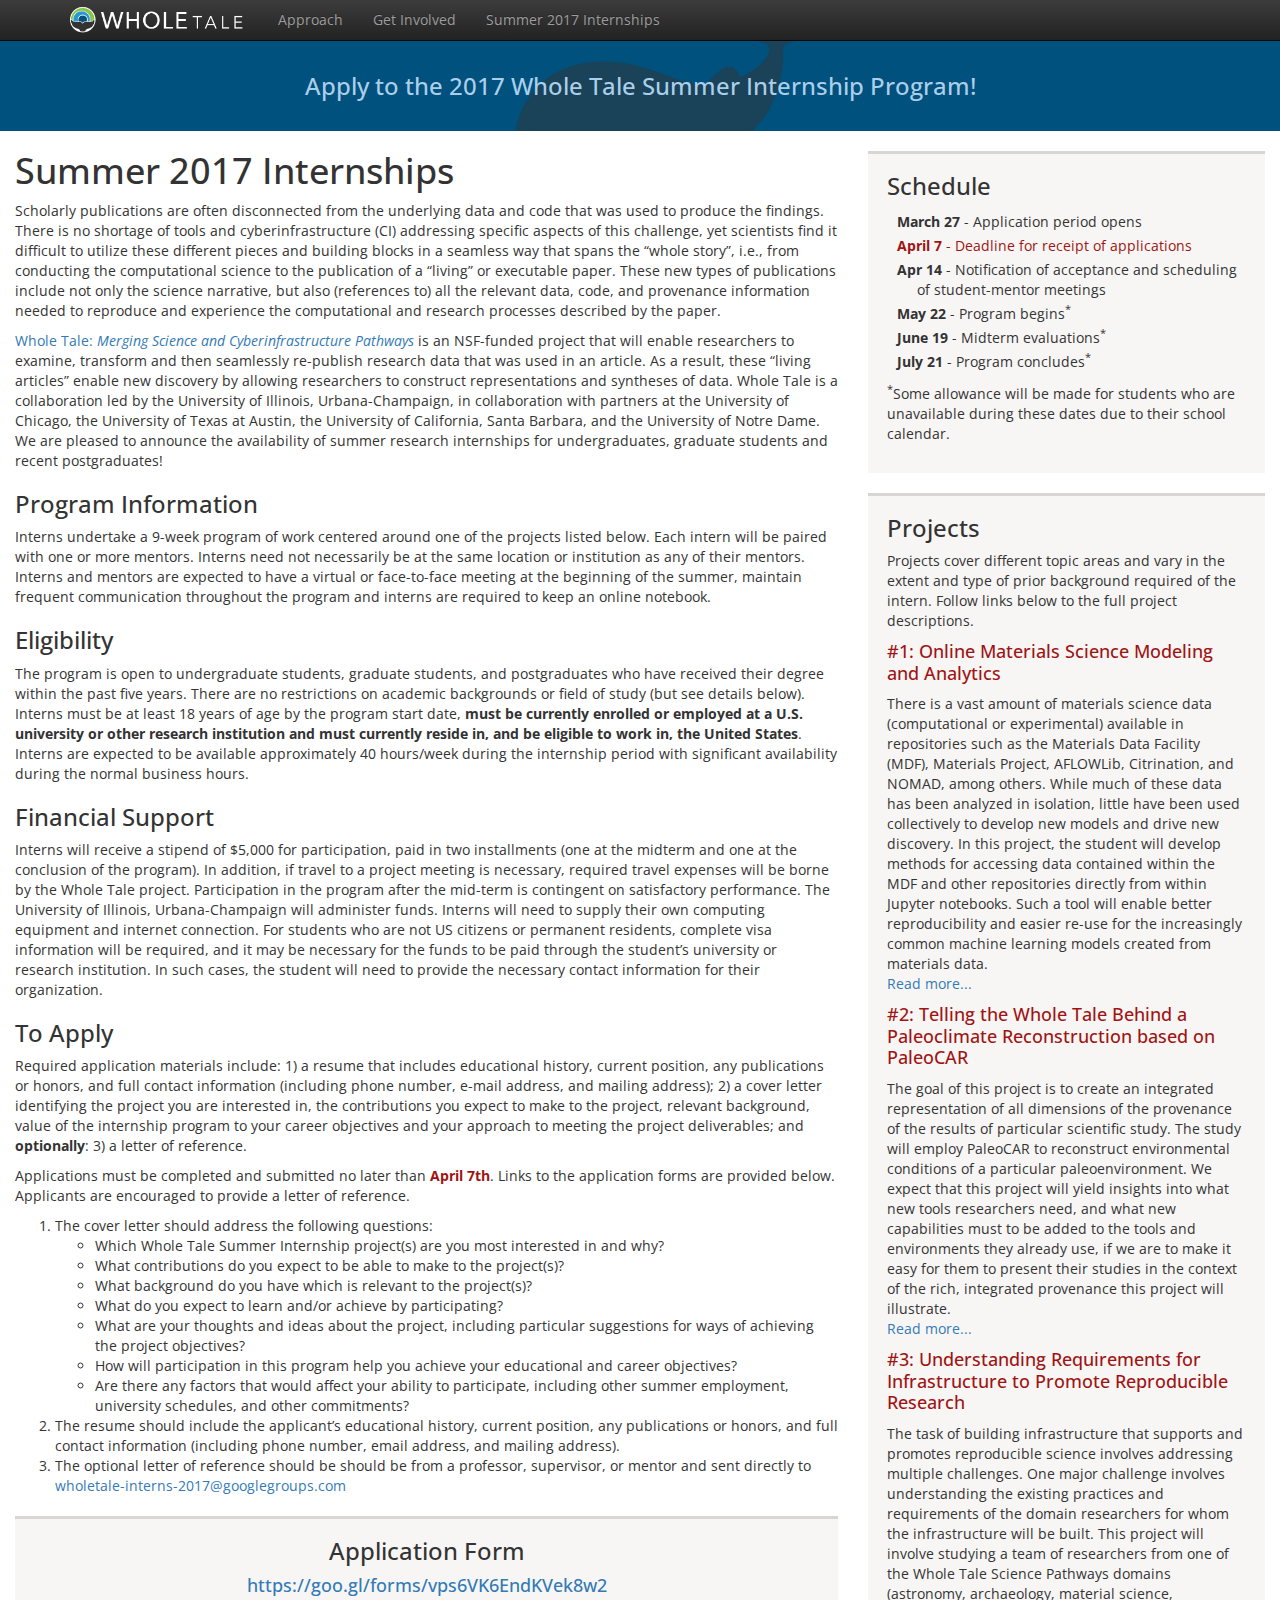
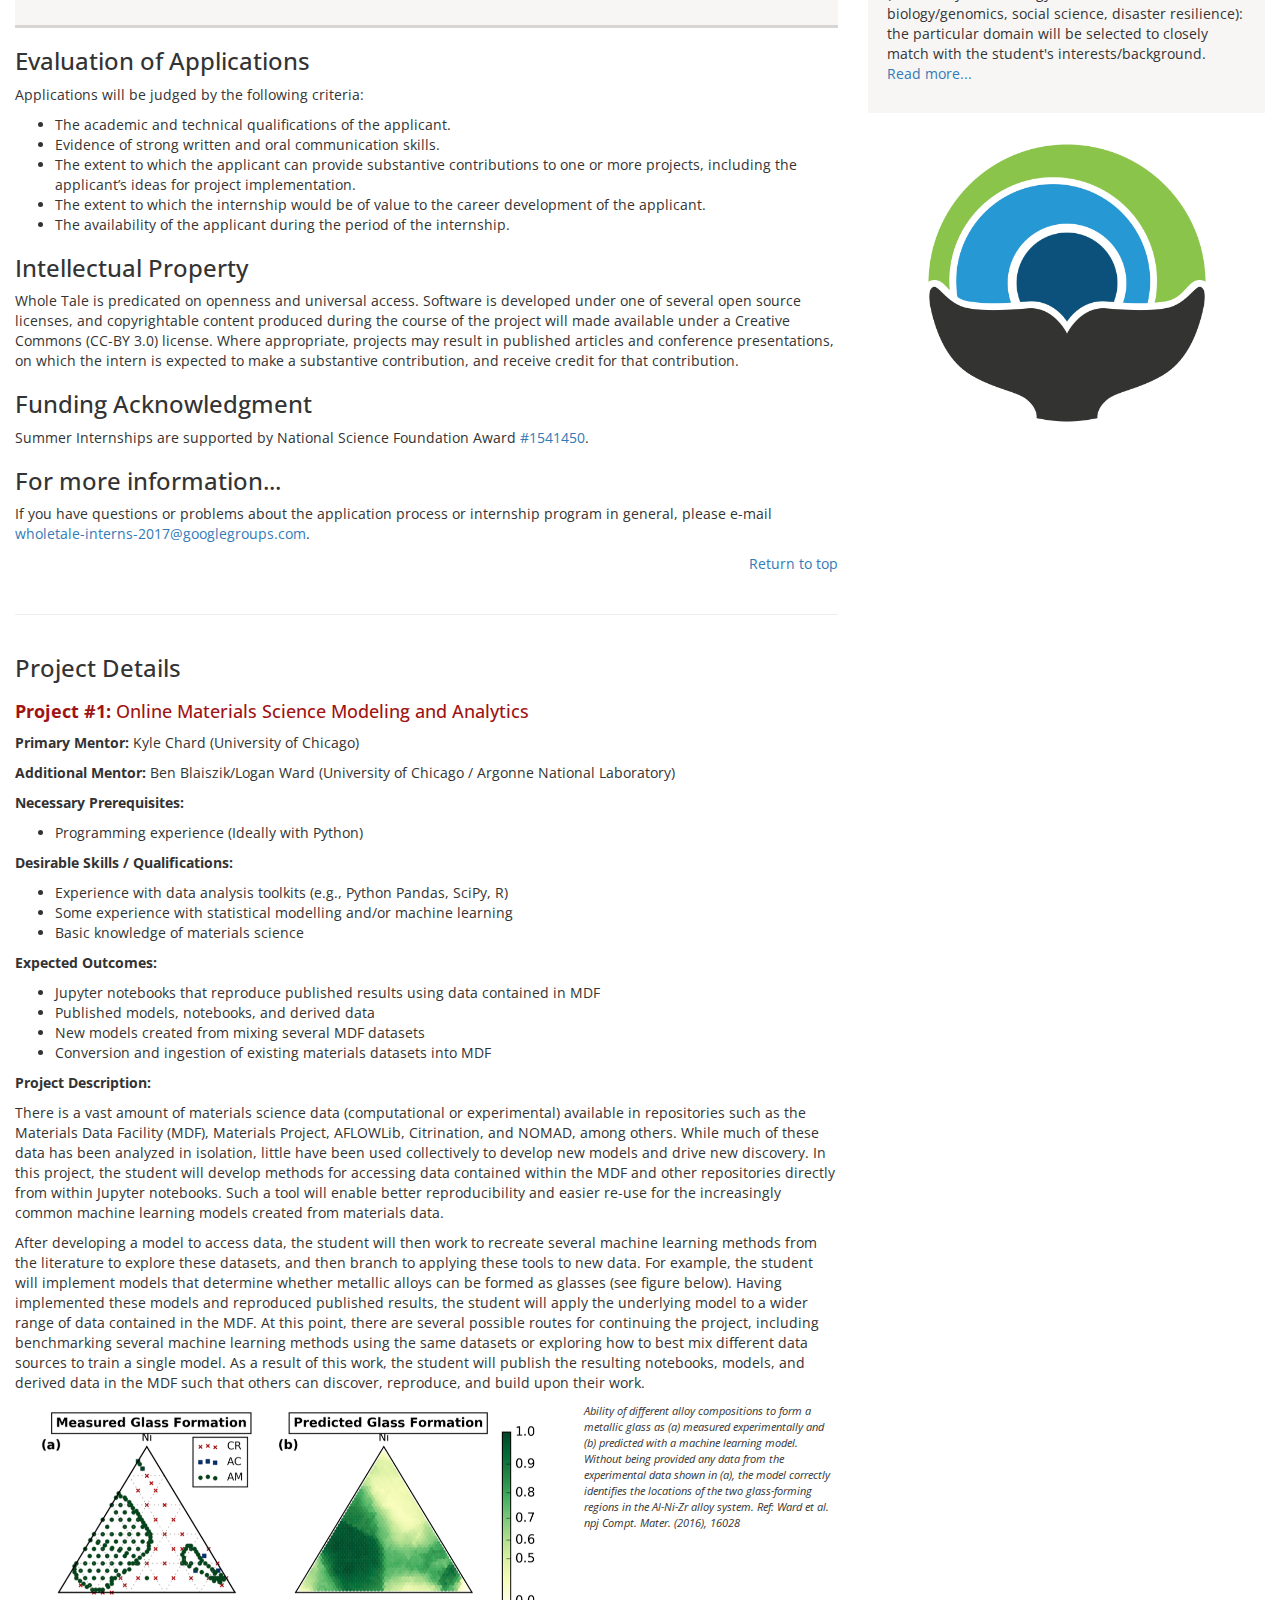
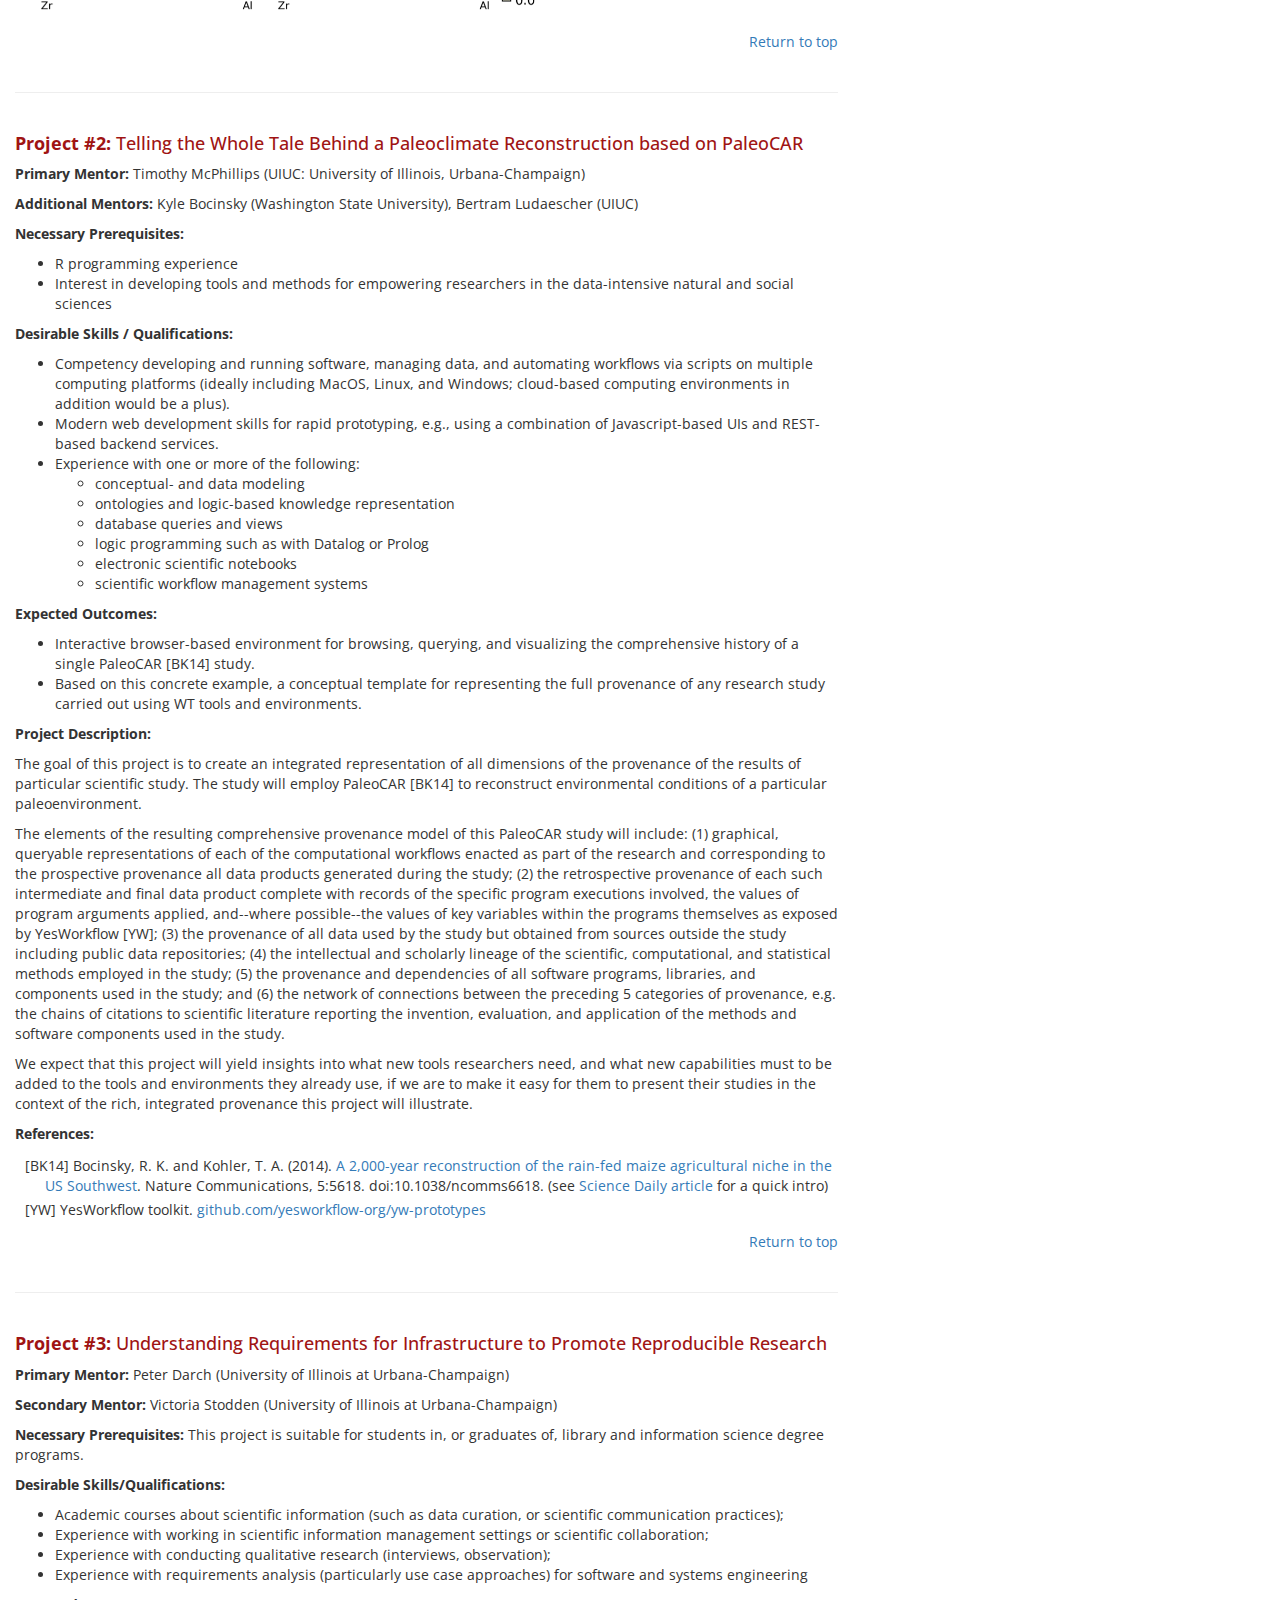
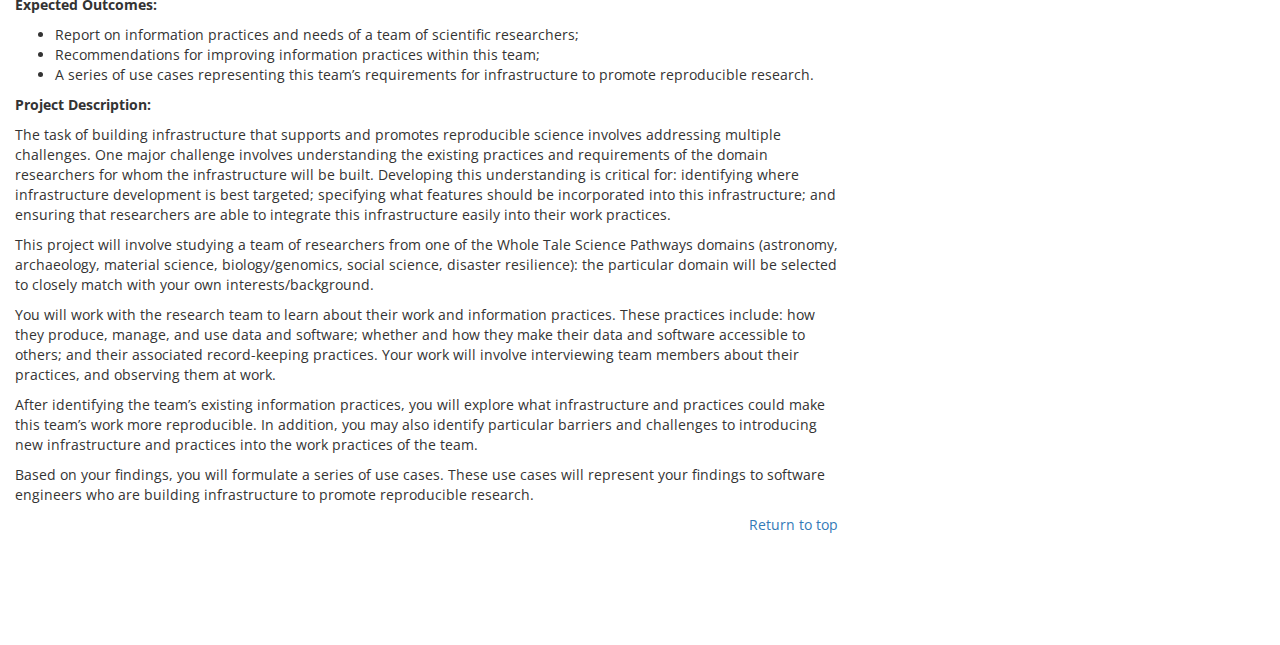
==== interns2017.html @ 0ee4b1d1 "Added intern-content class; deleted unused code" ====
<!DOCTYPE html>
<html lang="en">
  <head>
    <meta charset="utf-8">
    <meta http-equiv="X-UA-Compatible" content="IE=edge">
    <meta name="viewport" content="width=device-width, initial-scale=1">
    <!-- The above 3 meta tags *must* come first in the head; any other head content must come *after* these tags -->
    <meta name="description" content="">
    <meta name="author" content="">
    <link rel="icon" href="../../favicon.ico">

    <title>Whole Tale Summer 2017 Internship</title>

    <!-- Bootstrap core CSS -->
    <link href="css/bootstrap.min.css" rel="stylesheet">
    <!-- Bootstrap theme -->
    <link href="css/bootstrap-theme.min.css" rel="stylesheet">
    <!-- IE10 viewport hack for Surface/desktop Windows 8 bug -->
    <link href="css/ie10-viewport-bug-workaround.css" rel="stylesheet">

    <!-- Font Awesome -->
      <link rel="stylesheet" href="https://maxcdn.bootstrapcdn.com/font-awesome/4.4.0/css/font-awesome.min.css">

    <!-- Google font -->
      <link href='https://fonts.googleapis.com/css?family=Open+Sans:400,300,600,400italic' rel='stylesheet' type='text/css'>
    
    <!-- Custom styles for this template -->
      <link href="theme.css" rel="stylesheet">

    <!-- Just for debugging purposes. Don't actually copy these 2 lines! -->
    <!--[if lt IE 9]><script src="js/ie8-responsive-file-warning.js"></script><![endif]-->
    <script src="js/ie-emulation-modes-warning.js"></script>

    <!-- HTML5 shim and Respond.js for IE8 support of HTML5 elements and media queries -->
    <!--[if lt IE 9]>
      <script src="https://oss.maxcdn.com/html5shiv/3.7.2/html5shiv.min.js"></script>
      <script src="https://oss.maxcdn.com/respond/1.4.2/respond.min.js"></script>
    <![endif]-->
  </head>

  <body role="document">
	<a name="internship-program"></a> 
    <!-- Fixed navbar -->
    <nav class="navbar navbar-inverse navbar-fixed-top">
      <div class="container">
        <div class="navbar-header">
          <button type="button" class="navbar-toggle collapsed" data-toggle="collapse" data-target="#navbar" aria-expanded="false" aria-controls="navbar">
            <span class="sr-only">Toggle navigation</span>
            <span class="icon-bar"></span>
            <span class="icon-bar"></span>
            <span class="icon-bar"></span>
          </button>
          <a class="navbar-brand" href="index.html#wholetale"><img class='logo' src='images/whole_tale_logo_text_long_light.png'></a>
        </div>
        <div id="navbar" class="navbar-collapse collapse">
          <ul class="nav navbar-nav">
            <li><a href="#approach">Approach</a></li>
            <li><a href="#getinvolved">Get Involved</a></li>
            <li><a href="interns2017.html">Summer 2017 Internships</a></li>
          </ul>
        </div><!--/.nav-collapse -->
      </div>
    </nav>

    <div class="container-fluid" role="main">
      <div class="row title-page-sm">
	<div class="container text-center">
	  <h2>Apply to the 2017 Whole Tale Summer Internship Program!</h2>
	</div>
      </div>

      <div class="row intern-content" style="margin-bottom: 100px">
        <div class="col-sm-8">
        <h1>Summer 2017 Internships</h1>
          <p>Scholarly publications are often disconnected from the underlying data and code that was used to produce the findings. There is no shortage of tools and cyberinfrastructure (CI) addressing specific aspects of this challenge, yet scientists find it difficult to utilize these different pieces and building blocks in a seamless way that spans the “whole story”, i.e., from conducting the computational science to the publication of a “living” or executable  paper. These new types of publications include not only the science narrative, but also (references to) all the relevant data, code, and provenance information needed to reproduce and experience the computational and research processes described by the paper.</p>
          <p><a href="index.html">Whole Tale: <i>Merging Science and Cyberinfrastructure Pathways</i></a> is an NSF-funded project that will enable researchers to examine, transform and then seamlessly re-publish research data that was used in an article. As a result, these “living articles” enable new discovery by allowing researchers to construct representations and syntheses of data. Whole Tale is a collaboration led by the University of Illinois, Urbana-Champaign, in collaboration with partners at the University of Chicago, the University of Texas at Austin, the University of California, Santa Barbara, and the University of Notre Dame. We are pleased to announce the availability of summer research internships for undergraduates, graduate students and recent postgraduates!</p>

        <h3>Program Information</h3>
          <p>Interns undertake a 9-week program of work centered around one of the projects listed below. Each intern will be paired with one or more mentors. Interns need not necessarily be at the same location or institution as any of their mentors. Interns and mentors are expected to have a virtual or face-to-face meeting at the beginning of the summer, maintain frequent communication throughout the program and interns are required to keep an online notebook.</p>

        <h3>Eligibility</h3>
          <p>The program is open to undergraduate students, graduate students, and postgraduates who have received their degree within the past five years. There are no restrictions on academic backgrounds or field of study (but see details below). Interns must be at least 18 years of age by the program start date, <b>must be currently enrolled or employed at a U.S. university or other research institution and must currently reside in, and be eligible to work in, the United States</b>. Interns are expected to be available approximately 40 hours/week during the internship period with significant availability during the normal business hours. </p>

        <h3>Financial Support</h3>
          <p>Interns will receive a stipend of $5,000 for participation, paid in two installments (one at the midterm and one at the conclusion of the program). In addition, if travel to a project meeting is necessary, required travel expenses will be borne by the Whole Tale project. Participation in the program after the mid-term is contingent on satisfactory performance. The University of Illinois, Urbana-Champaign will administer funds. Interns will need to supply their own computing equipment and internet connection. For students who are not US citizens or permanent residents, complete visa information will be required, and it may be necessary for the funds to be paid through the student’s university or research institution. In such cases, the student will need to provide the necessary contact information for their organization.</p>

        <h3>To Apply</h3>
          <p>Required application materials include: 1) a resume that includes educational history, current position, any publications or honors, and full contact information (including phone number, e-mail address, and mailing address); 2) a cover letter identifying the project you are interested in, the contributions you expect to make to the project, relevant background, value of the internship program to your career objectives and your approach to meeting the project deliverables; and <b>optionally</b>: 3) a letter of reference.</p>
          <p>Applications must be completed and submitted no later than <span class="alert-red" style="font-weight:bold">April 7th</span>. Links to the application forms are provided below. Applicants are encouraged to provide a letter of reference.</p>
          <ol>
          <li>The cover letter should address the following questions:</li>
            <ul>
              <li>Which Whole Tale Summer Internship project(s) are you most interested in and why?</li>
              <li>What contributions do you expect to be able to make to the project(s)?</li>
              <li>What background do you have which is relevant to the project(s)?</li>
              <li>What do you expect to learn and/or achieve by participating?</li>
              <li>What are your thoughts and ideas about the project, including particular suggestions for ways of achieving the project objectives?</li>
              <li>How will participation in this program help you achieve your educational and career objectives?</li>
              <li>Are there any factors that would affect your ability to participate, including other summer employment, university schedules, and other commitments?</li>
            </ul>
          <li>The resume should include the applicant’s educational history, current position, any publications or honors, and full contact information (including phone number, email address, and mailing address).</li>
          <li>The optional letter of reference should be should be from a professor, supervisor, or mentor and sent directly to <a href="mailto:wholetale-interns-2017@googlegroups.com">wholetale-interns-2017@googlegroups.com</a></li>
          </ol>
          <div class="well" style="text-align:center;border-bottom: solid 3px #d8d6d3;">
            <h3>Application Form</h3>
            <h4><a href=" https://goo.gl/forms/vps6VK6EndKVek8w2" target="_blank"> https://goo.gl/forms/vps6VK6EndKVek8w2</a></h4>
          </div>

        <h3>Evaluation of Applications</h3>
          <p>Applications will be judged by the following criteria:</p>
          <ul>
            <li>The academic and technical qualifications of the applicant.</li>
            <li>Evidence of strong written and oral communication skills.</li>
            <li>The extent to which the applicant can provide substantive contributions to one or more projects, including the applicant’s ideas for project implementation.</li>
            <li>The extent to which the internship would be of value to the career development of the applicant.</li>
            <li>The availability of the applicant during the period of the internship.</li>
          </ul>

        <h3>Intellectual Property</h3>
          <p>Whole Tale is predicated on openness and universal access. Software is developed under one of several open source licenses, and copyrightable content produced during the course of the project will made available under a Creative Commons (CC-BY 3.0) license. Where appropriate, projects may result in published articles and conference presentations, on which the intern is expected to make a substantive contribution, and receive credit for that contribution.</p>

        <h3>Funding Acknowledgment</h3>
          <p>Summer Internships are supported by National Science Foundation Award <a href="https://www.nsf.gov/awardsearch/showAward?AWD_ID=1541450" target="_blank">#1541450</a>.</p>

        <h3>For more information...</h3>
          <p>If you have questions or problems about the application process or internship program in general, please e-mail  <a href="mailto:wholetale-interns-2017@googlegroups.com">wholetale-interns-2017@googlegroups.com</a>.</p>

    <p class="return-link"><a href="#internship-program">Return to top</a></p>

        <hr />

        <a id="proj-1"></a>
        <h3 style="margin: 40px 0 20px">Project Details</h3>

        <h4 class="alert-red"><b>Project #1:</b> Online Materials Science Modeling and Analytics</h4>
        <p><b>Primary Mentor:</b> Kyle Chard (University of Chicago)</p>
        <p><b>Additional Mentor:</b> Ben Blaiszik/Logan Ward (University of Chicago / Argonne National Laboratory)</p>
        <p><b>Necessary Prerequisites:</b></p>   
          <ul>
            <li>Programming experience (Ideally with Python)</li>
          </ul>
        <p><b>Desirable Skills / Qualifications:</b></p>  
          <ul>
            <li>Experience with data analysis toolkits (e.g., Python Pandas, SciPy, R)</li>
            <li>Some experience with statistical modelling and/or machine learning</li>
            <li>Basic knowledge of materials science</li>
          </ul>
        <p><b>Expected Outcomes:</b></p>
          <ul>
            <li>Jupyter notebooks that reproduce published results using data contained in MDF</li>
            <li>Published models, notebooks, and derived data</li>
            <li>New models created from mixing several MDF datasets</li>
            <li>Conversion and ingestion of existing materials datasets into MDF</li>
          </ul>
        <p><b>Project Description:</b></p>
        <p>There is a vast amount of materials science data (computational or experimental) available in repositories such as the Materials Data Facility (MDF), Materials Project, AFLOWLib, Citrination, and NOMAD, among others. While much of these data has been analyzed in isolation, little have been used collectively to develop new models and drive new discovery. In this project, the student will develop methods for accessing data contained within the MDF and other repositories directly from within Jupyter notebooks. Such a tool will enable better reproducibility and easier re-use for the increasingly common machine learning models created from materials data.</p>
        <p>After developing a model to access data, the student will then work to recreate several machine learning methods from the literature to explore these datasets, and then branch to applying these tools to new data. For example, the student will implement models that determine whether metallic alloys can be formed as glasses (see figure below). Having implemented these models and reproduced published results, the student will apply the underlying model to a wider range of data contained in the MDF. At this point, there are several possible routes for continuing the project, including benchmarking several machine learning methods using the same datasets or exploring how to best mix different data sources to train a single model. As a result of this work, the student will publish the resulting notebooks, models, and derived data in the MDF such that others can discover, reproduce, and build upon their work.</p>

        <div class="row">
          <div class="col-sm-8">
            <img class="img-responsive" src="images/wt-proj-1_figure.png" />
          </div>
          <div class="col-sm-4">
            <p class="caption">Ability of different alloy compositions to form a metallic glass as (a) measured experimentally and (b) predicted with a machine learning model. Without being provided any data from the experimental data shown in (a), the model correctly identifies the locations of the two glass-forming regions in the Al-Ni-Zr alloy system. Ref: Ward et al. <span style="font-decoration:underline">npj Compt. Mater.</span> (2016), 16028</p>
          </div>
        </div>

    <p class="return-link"><a href="#internship-program">Return to top</a></p>

        <a id="proj-2"></a>
        <hr />

        <h4 class="alert-red"><b>Project #2:</b> Telling the Whole Tale Behind a Paleoclimate Reconstruction based on PaleoCAR</h4>
        <p><b>Primary Mentor:</b> Timothy McPhillips (UIUC: University of Illinois, Urbana-Champaign)</p>
        <p><b>Additional Mentors:</b> Kyle Bocinsky (Washington State University), Bertram Ludaescher (UIUC)

        <p><b>Necessary Prerequisites:</b></p>  
          <ul>
            <li>R programming experience</li>
            <li>Interest in developing tools and methods for empowering researchers in the data-intensive natural and social sciences</li>
          </ul>
        <p><b>Desirable Skills / Qualifications:</b></p> 
          <ul>
            <li>Competency developing and running software, managing data, and automating workflows via scripts on multiple computing platforms (ideally including MacOS, Linux, and Windows; cloud-based computing environments in addition would be a plus).</li>
            <li>Modern web development skills for rapid prototyping, e.g., using a combination of Javascript-based UIs and REST-based backend services.</li>
            <li>Experience with one or more of the following:</li> 
            <ul>
              <li>conceptual- and data modeling</li>
              <li>ontologies and logic-based knowledge representation</li> 
              <li>database queries and views</li>
              <li>logic programming such as with Datalog or Prolog</li>
              <li>electronic scientific notebooks</li>
              <li>scientific workflow management systems</li>
            </ul>
          </ul>

        <p><b>Expected Outcomes:</b></p> 
          <ul>
            <li>Interactive browser-based environment for browsing, querying, and visualizing the comprehensive history of a single PaleoCAR [BK14] study.</li>
            <li>Based on this concrete example, a conceptual template for representing the full provenance of any research study carried out using WT tools and environments.</li>
          </ul>

        <p><b>Project Description:</b></p> 
        <p>The goal of this project is to create an integrated representation of all dimensions of the provenance of the results of particular scientific study. The study will employ PaleoCAR [BK14] to reconstruct environmental conditions of a particular paleoenvironment.</p>
        <p>The elements of the resulting comprehensive provenance model of this PaleoCAR study will include:  (1) graphical, queryable representations of each of the computational workflows enacted as part of the research and corresponding to the prospective provenance all data products generated during the study; (2) the retrospective provenance of each such intermediate and final data product complete with records of the specific program executions involved, the values of program arguments applied, and--where possible--the values of key variables within the programs themselves as exposed by YesWorkflow [YW];  (3) the provenance of all data used by the study but obtained from sources outside the study including public data repositories; (4) the intellectual and scholarly lineage of the scientific, computational, and statistical methods employed in the study; (5) the provenance and dependencies of all software programs, libraries, and components used in the study; and (6) the network of connections between the preceding 5 categories of provenance, e.g. the chains of citations to scientific literature reporting the invention, evaluation, and application of the methods and software components used in the study.</p>
        <p>We expect that this project will yield insights into what new tools researchers need, and what new capabilities must to be added to the tools and environments they already use, if we are to make it easy for them to present their studies in the context of the rich, integrated provenance this project will illustrate.</p>
        <p><b>References:</b></p> 
          <ul class="plain">
            <li>[BK14] Bocinsky, R. K. and Kohler, T. A. (2014). <a href="http://www.nature.com/articles/ncomms6618" target="_blank">A 2,000-year reconstruction of the rain-fed maize agricultural niche in the US Southwest</a>. Nature Communications, 5:5618. doi:10.1038/ncomms6618. (see <a href="https://www.sciencedaily.com/releases/2014/12/141204074309.htm" target="_blank">Science Daily article</a> for a quick intro)</li>
            <li>[YW] YesWorkflow toolkit. <a href="https://github.com/yesworkflow-org/yw-prototypes" target="_blank">github.com/yesworkflow-org/yw-prototypes</a></li>
          </ul>

    <p class="return-link"><a href="#internship-program">Return to top</a></p>

        <a id="proj-3"></a>
        <hr />

        <h4 class="alert-red"><b>Project #3:</b> Understanding Requirements for Infrastructure to Promote Reproducible Research</h4>
        <p><b>Primary Mentor:</b> Peter Darch (University of Illinois at Urbana-Champaign)</p>
        <p><b>Secondary Mentor:</b> Victoria Stodden (University of Illinois at Urbana-Champaign)</p>
 
        <p><b>Necessary Prerequisites:</b> This project is suitable for students in, or graduates of, library and information science degree programs.</p> 
 
        <p><b>Desirable Skills/Qualifications:</b></p>
          <ul>
            <li>Academic courses about scientific information (such as data curation, or scientific communication practices);</li>
            <li>Experience with working in scientific information management settings or scientific collaboration;</li>
            <li>Experience with conducting qualitative research (interviews, observation);</li>
            <li>Experience with requirements analysis (particularly use case approaches) for software and systems engineering</li>
          </ul>
 
        <p><b>Expected Outcomes:</b></p>
          <ul>
            <li>Report on information practices and needs of a team of scientific researchers;</li>
            <li>Recommendations for improving information practices within this team;</li>
            <li>A series of use cases representing this team’s requirements for infrastructure to promote reproducible research.</li>
          </ul>
 
        <p><b>Project Description:</b></p>
        <p>The task of building infrastructure that supports and promotes reproducible science involves addressing multiple challenges. One major challenge involves understanding the existing practices and requirements of the domain researchers for whom the infrastructure will be built. Developing this understanding is critical for: identifying where infrastructure development is best targeted; specifying what features should be incorporated into this infrastructure; and ensuring that researchers are able to integrate this infrastructure easily into their work practices.</p>
        <p>This project will involve studying a team of researchers from one of the Whole Tale Science Pathways domains (astronomy, archaeology, material science, biology/genomics, social science, disaster resilience): the particular domain will be selected to closely match with your own interests/background.</p>
        <p>You will work with the research team to learn about their work and information practices. These practices include: how they produce, manage, and use data and software; whether and how they make their data and software accessible to others; and their associated record-keeping practices. Your work will involve interviewing team members about their practices, and observing them at work.</p>
        <p>After identifying the team’s existing information practices, you will explore what infrastructure and practices could make this team’s work more reproducible. In addition, you may also identify particular barriers and challenges to introducing new infrastructure and practices into the work practices of the team.</p>
        <p>Based on your findings, you will formulate a series of use cases. These use cases will represent your findings to software engineers who are building infrastructure to promote reproducible research.</p>

    <p class="return-link"><a href="#internship-program">Return to top</a></p>


        </div>

        <div class="col-sm-4">
          <div class="well">
            <h3>Schedule</h3>
              <ul class="plain">
                <li><b>March 27</b> - Application period opens</li>
                <li class="alert-red"><b>April 7</b> - Deadline for receipt of applications</li>
                <li><b>Apr 14</b> - Notification of acceptance and scheduling of student-mentor meetings</li> 
                <li><b>May 22</b> - Program begins<sup>*</sup></li>
                <li><b>June 19</b> - Midterm evaluations<sup>*</sup></li>
                <li><b>July 21</b> - Program concludes<sup>*</sup></li>
              </ul>
            <p><sup>*</sup>Some allowance will be made for students who are unavailable during these dates due to their school calendar.</p>
          </div>

          <div class="well">
        <h3>Projects</h3>
          <p>Projects cover different topic areas and vary in the extent and type of prior background required of the intern. Follow links below to the full project descriptions.</p>
            <a href="#proj-1" class="alert-red"><h4>#1: Online Materials Science Modeling and Analytics</h4></a>
		<p>There is a vast amount of materials science data (computational or experimental) available in repositories such as the Materials Data Facility (MDF), Materials Project, AFLOWLib, Citrination, and NOMAD, among others. While much of these data has been analyzed in isolation, little have been used collectively to develop new models and drive new discovery. In this project, the student will develop methods for accessing data contained within the MDF and other repositories directly from within Jupyter notebooks. Such a tool will enable better reproducibility and easier re-use for the increasingly common machine learning models created from materials data.
		<br/><a href="#proj-1">Read more...</a></p>
            <a href="#proj-2" class="alert-red"><h4 class="alert-red">#2: Telling the Whole Tale Behind a Paleoclimate Reconstruction based on PaleoCAR</h4></a>
		<p>The goal of this project is to create an integrated representation of all dimensions of the provenance of the results of particular scientific study. The study will employ PaleoCAR to reconstruct environmental conditions of a particular paleoenvironment. We expect that this project will yield insights into what new tools researchers need, and what new capabilities must to be added to the tools and environments they already use, if we are to make it easy for them to present their studies in the context of the rich, integrated provenance this project will illustrate.
		<br/><a href="#proj-2">Read more...</a></p>
            <a href="#proj-3" class="alert-red"><h4 class="alert-red">#3: Understanding Requirements for Infrastructure to Promote Reproducible Research</h4></a>
		<p>The task of building infrastructure that supports and promotes reproducible science involves addressing multiple challenges. One major challenge involves understanding the existing practices and requirements of the domain researchers for whom the infrastructure will be built. This project will involve studying a team of researchers from one of the Whole Tale Science Pathways domains (astronomy, archaeology, material science, biology/genomics, social science, disaster resilience): the particular domain will be selected to closely match with the student's interests/background.
		<br/><a href="#proj-3">Read more...</a></p>
          </div>
          <p class="side-logo"><img class="img-responsive" src="images/whole_tale_logo.png" /></p>

        </div>

      </div> <!-- close row -->
    </div> <!-- close container-fluid -->


    <!-- Bootstrap core JavaScript
    ================================================== -->
    <!-- Placed at the end of the document so the pages load faster -->
    <script src="https://ajax.googleapis.com/ajax/libs/jquery/1.11.3/jquery.min.js"></script>
    <script>window.jQuery || document.write('<script src="js/jquery.min.js"><\/script>')</script>
    <script src="js/bootstrap.min.js"></script>
    <script src="js/docs.min.js"></script>
    <!-- IE10 viewport hack for Surface/desktop Windows 8 bug -->
    <script src="js/ie10-viewport-bug-workaround.js"></script>
  </body>
</html>
---- theme.css ----
/* WholeTale Customizations - ked */


.theme-dropdown .dropdown-menu {
  position: static;
  display: block;
  margin-bottom: 20px;
}

.theme-showcase > p > .btn {
  margin: 5px 0;
}

.theme-showcase .navbar .container {
  width: auto;
}


/*
 * General
 */


body {
  padding-top: 40px; 
  padding-bottom: 0px;
  font-family: "Open Sans", Helvetica, Arial, Verdana, sans-serif;
}
							
.page-header{
  border: 0px;
  text-align: center;
}



/*
 * Navigation
 */

.navbar {
  min-height: 40px;
}

.navbar-nav > li > a {
  padding-top: 10px;
  padding-bottom: 10px;
}

.navbar-brand {
  height: 40px;
  padding-top: 5px;
  padding-bottom: 5px;
}
			
.logo{
  height: 30px;
  margin-top: 6px;
}



/*
 * Banner image
 */

.title-page {
  background-color: #00517d;
  color: #fff;
}

.title-page h1 {
  margin-bottom: 5px;
}
.title-page h2 {
  margin-top: 0;
  font-size: 24px;
  color: #abcfea;
  line-height: 1.3;
}

.title-page {
  padding-top: 10%;
  padding-bottom: 10%;
}

.title-page .text-center {
  text-align: center;
}

.title-page img.wt-logo-ph {
  width: 150px;
  margin: 10px auto;
  display: block;
}
	

/*
 * Small banner image
 */

.title-page-sm {
  background-color: #00517d;
  color: #abcfea;
  padding: 30px 0;
}
.title-page-sm {
  background: #00517d url("images/whole_tale_banner_simple.png") no-repeat center center;  
  background-size: cover; 
}
.title-page-sm h2 {
  margin: 0;
  font-size: 24px;
  line-height: 1.3;
}

	

/*
 * Misc
 */


h4 {
  line-height: 1.2em;
}

ul.no-indent {
  margin: 0;
  padding-left: 15px;
}

ul.plain {
  list-style-type: none;
  padding-left: 30px;
}
ul.plain li {
  padding: 2px 0;
  text-indent: -20px;
}

.alert-red {
  color: #9f1413;
}

hr {
  margin: 40px 0;
}

.caption {
  font-size: 0.8em;
  font-style: italic;
}

.well {  /* Override template gray well style - ked */
  border: none;
  border-top: solid 3px #d8d6d3;
  background: #f7f6f5;
  box-shadow: none; 
  -webkit-border-radius: 0px;
  -moz-border-radius: 0px;
  border-radius: 0px;
  margin: 20px 0;
}

.well h3 {
  margin-top: 0;
}

.return-link {
  text-align: right;
}

.btn-circle {
	width: 30px;
	height: 30px;
	text-align: center;
	padding: 6px 0;
	font-size: 12px;
	line-height: 1.428571429;
	border-radius: 15px;
	background-color: green;
}
			
.approach{
}
				
#involved .panel-body {
  height: auto;
}

.social-link{
	font-size: 26px;
}
				
.social-button{
	padding-right: 5px;
}
			
				
.involve-body h4{
  text-align: center;
  line-height: 1.3em;
}

.involve-button{
	margin-top:13px;
}

.side-logo img {
   width: 200px;
   margin: 0 auto;
}

/*
 * Responsive styles
 */

@media (min-width: 768px) {
  .logo{
    margin-top: 0px;
  }
  #involved .panel-body {
    height: 250px;
  }
  .title-page {
    background: #00517d url("images/whole_tale_banner_enhanced.png") no-repeat top center;  
    background-size: cover; 
  }
  .title-page .text-center {
    text-align: left;    
  }
  .title-page h2 {
    margin-top: 0;
    font-size: 30px;
  }
  .title-page img.wt-logo-ph {
    display: none;
  }
}

@media (min-width: 992px) {
  .title-page .text-center {
    text-align: center;    
  }
  #involved .panel-body {
    height: 220px;
  }
}

@media (min-width: 1200px) {
  .title-page {
    padding-top: 8%;
    padding-bottom: 8%;
  }
  #involved .panel-body {
    height: 200px;
  }
  .side-logo img {
   width: 300px;
  }
}

@media (min-width: 1600px) {
  .title-page {
    padding-top: 6%;
    padding-bottom: 6%;
  }
}
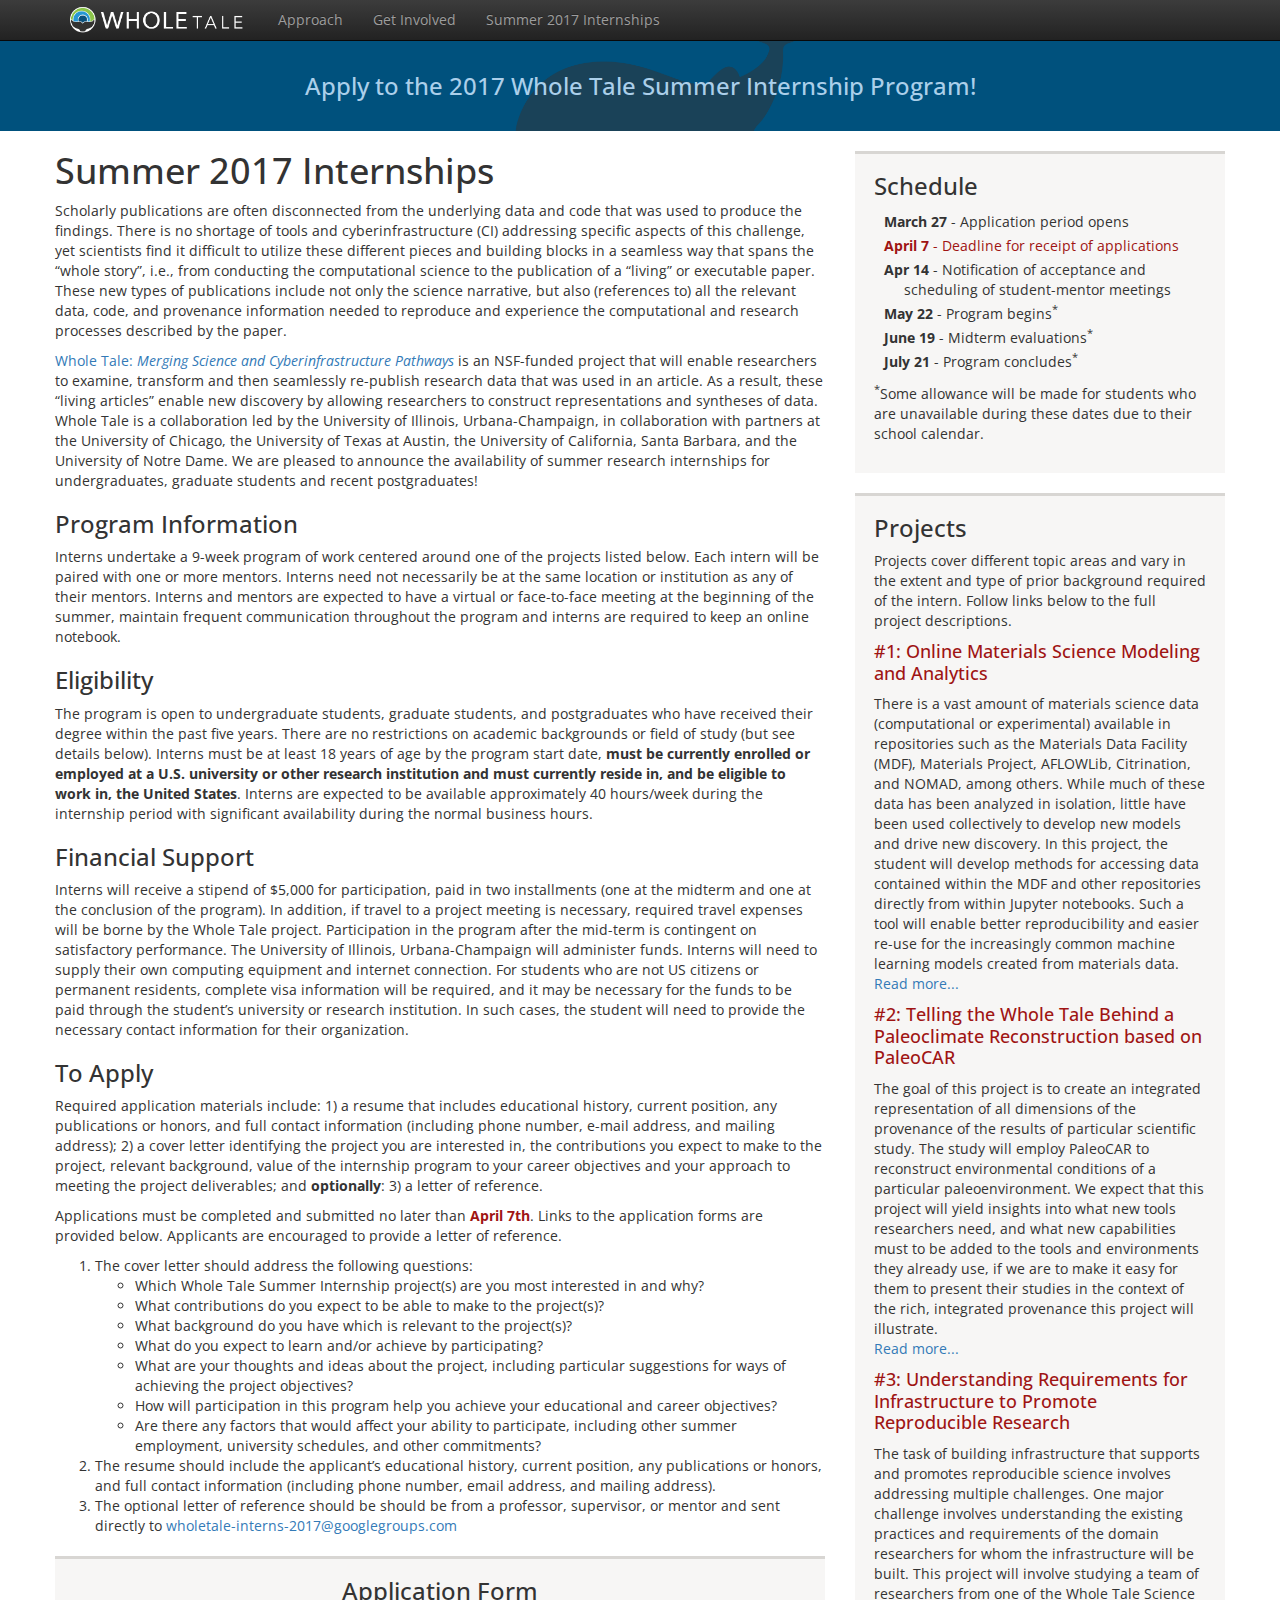
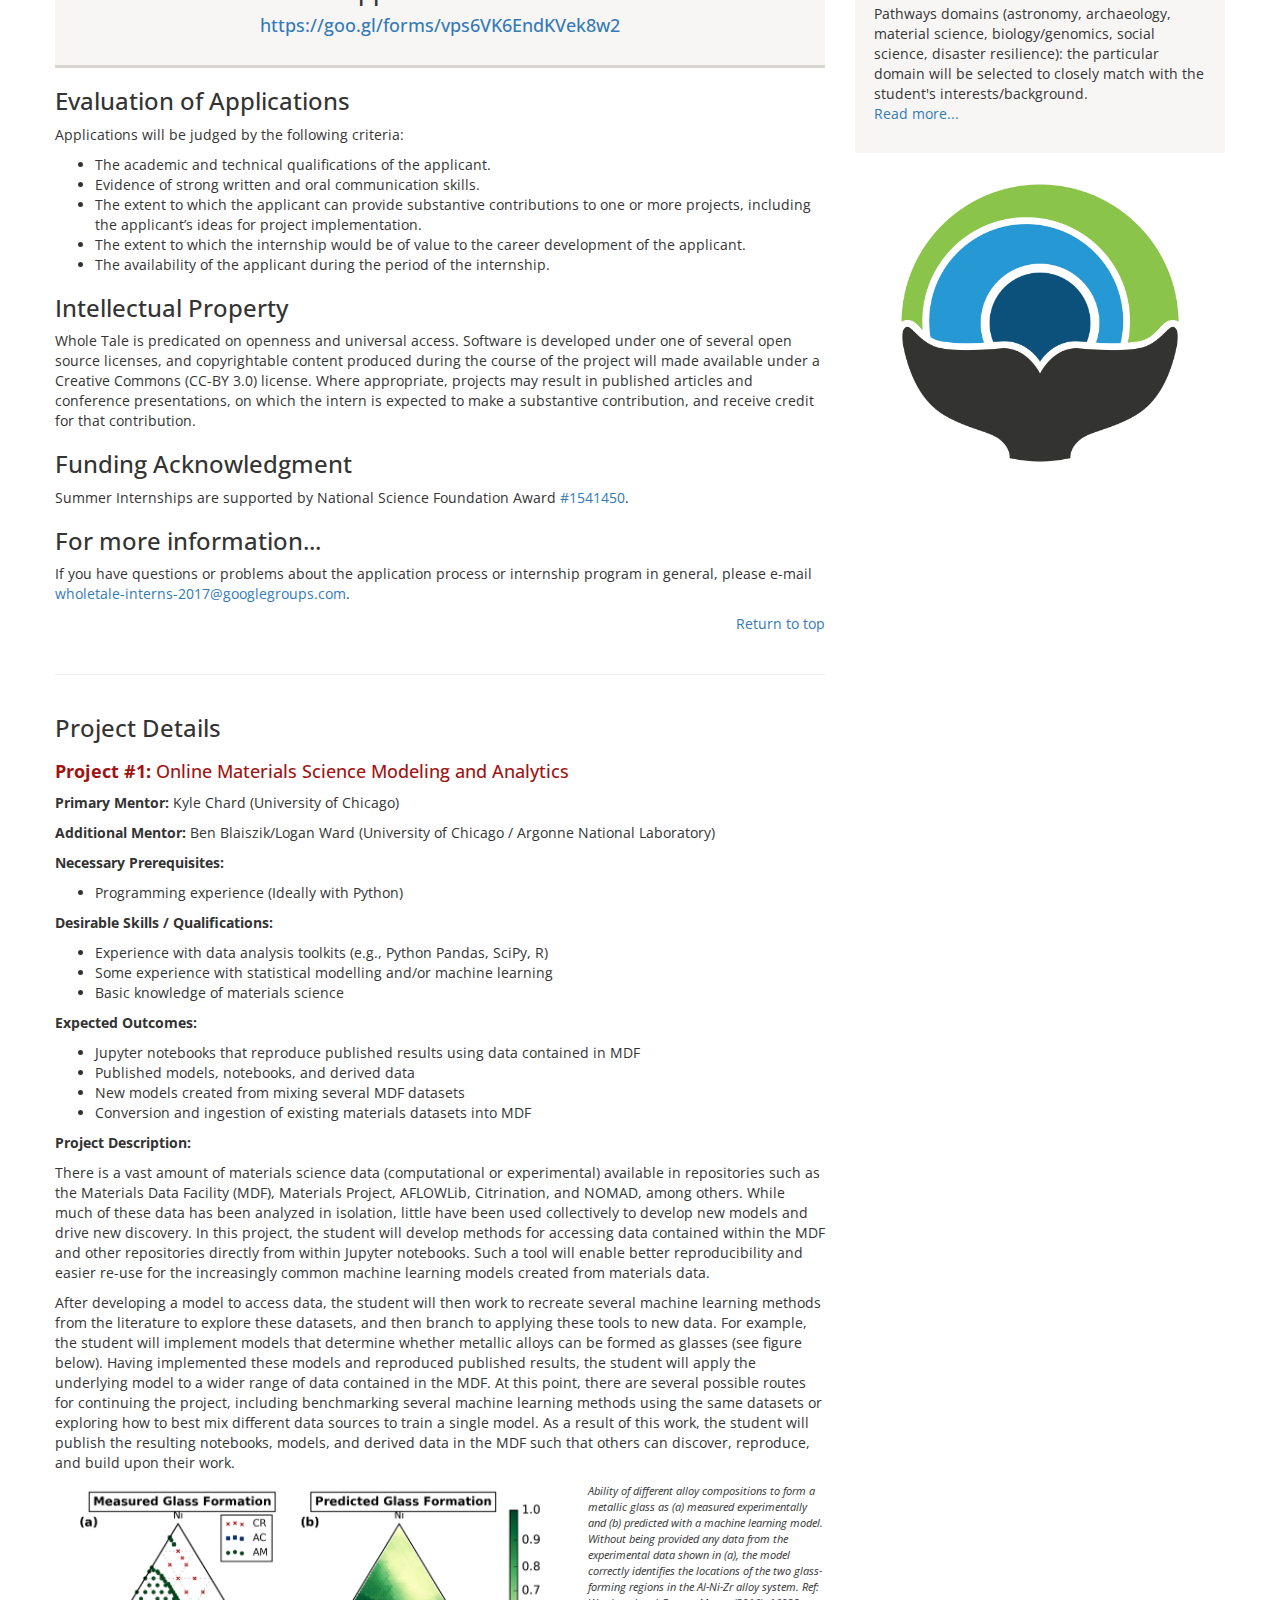
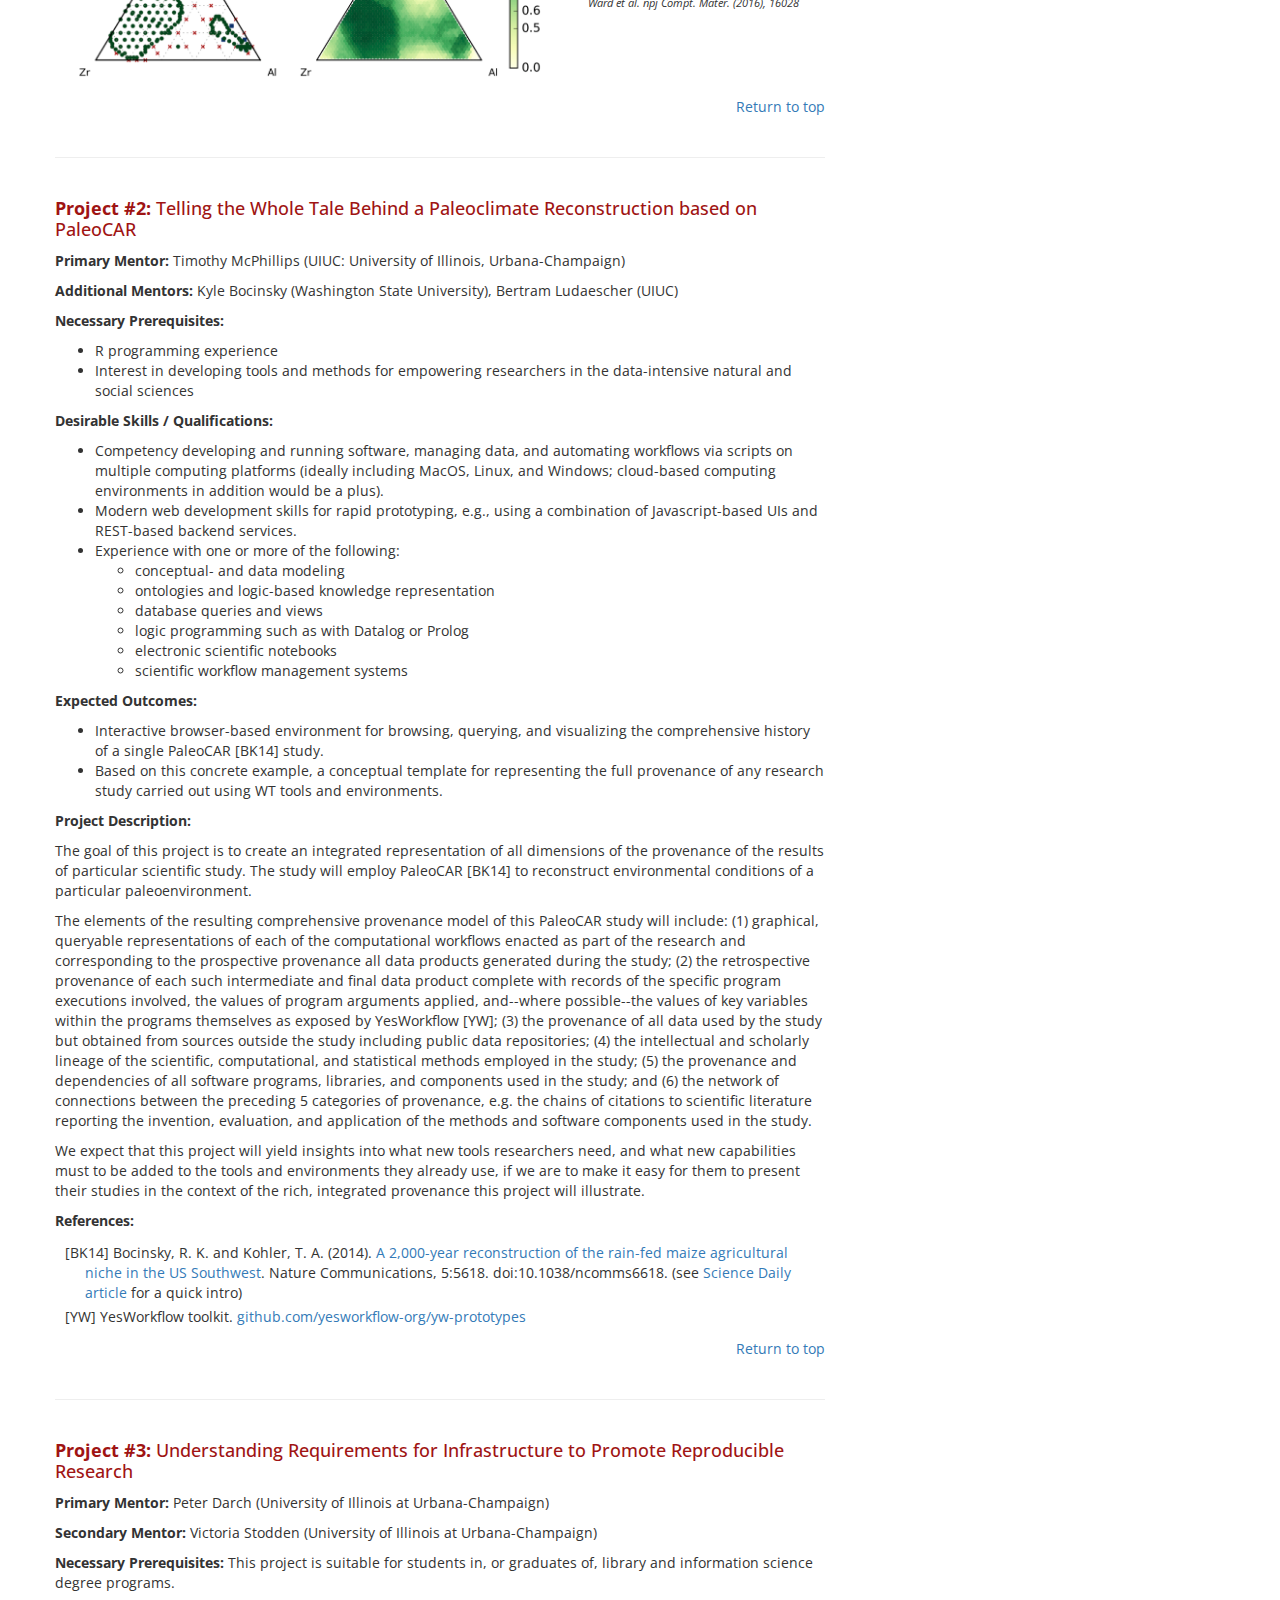
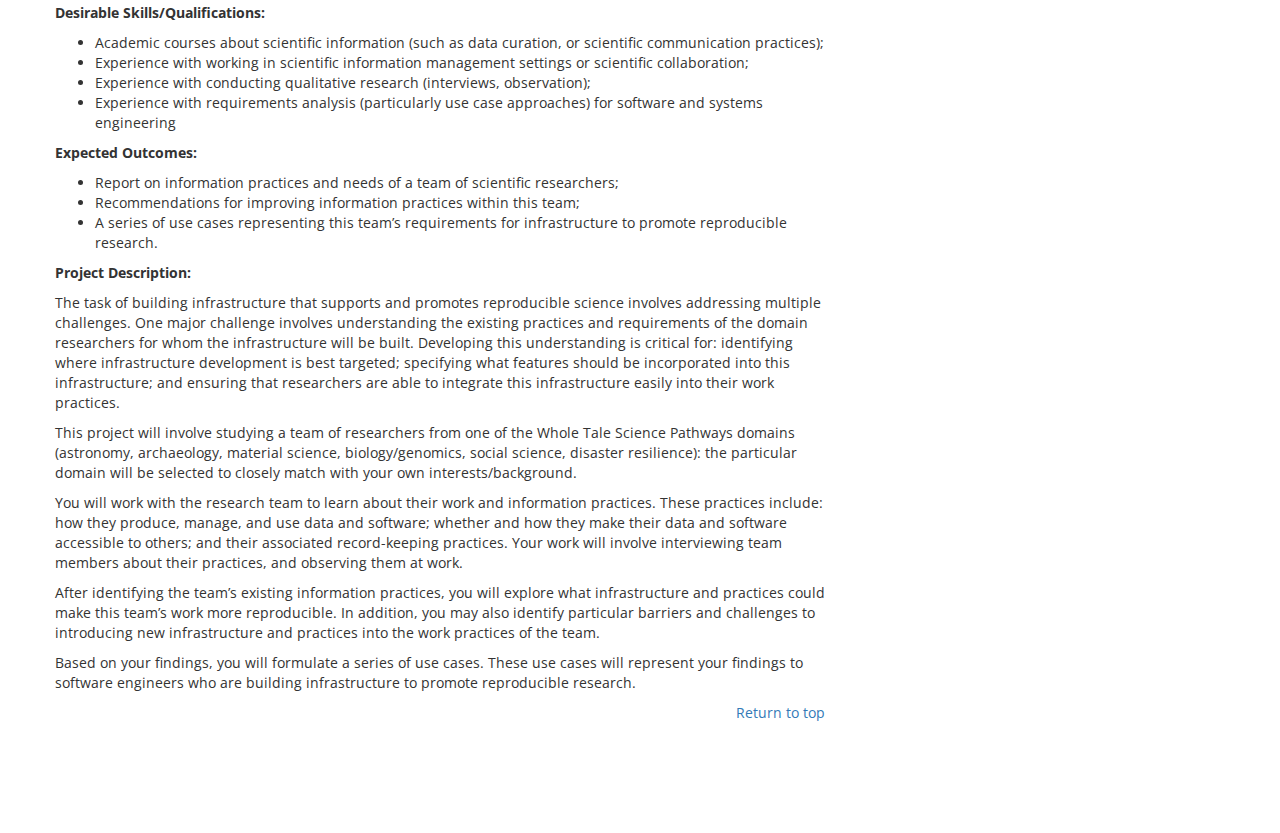
==== commit 96170919: "Removed unused Bootstrap debugging code" ====
--- a/interns2017.html
+++ b/interns2017.html
@@ -26,10 +26,6 @@
     
     <!-- Custom styles for this template -->
       <link href="theme.css" rel="stylesheet">
-
-    <!-- Just for debugging purposes. Don't actually copy these 2 lines! -->
-    <!--[if lt IE 9]><script src="js/ie8-responsive-file-warning.js"></script><![endif]-->
-    <script src="js/ie-emulation-modes-warning.js"></script>
 
     <!-- HTML5 shim and Respond.js for IE8 support of HTML5 elements and media queries -->
     <!--[if lt IE 9]>
--- a/theme.css
+++ b/theme.css
@@ -237,6 +237,10 @@
   .title-page img.wt-logo-ph {
     display: none;
   }
+  .intern-content {
+    padding-left: 40px;
+    padding-right: 40px;
+  }
 }
 
 @media (min-width: 992px) {
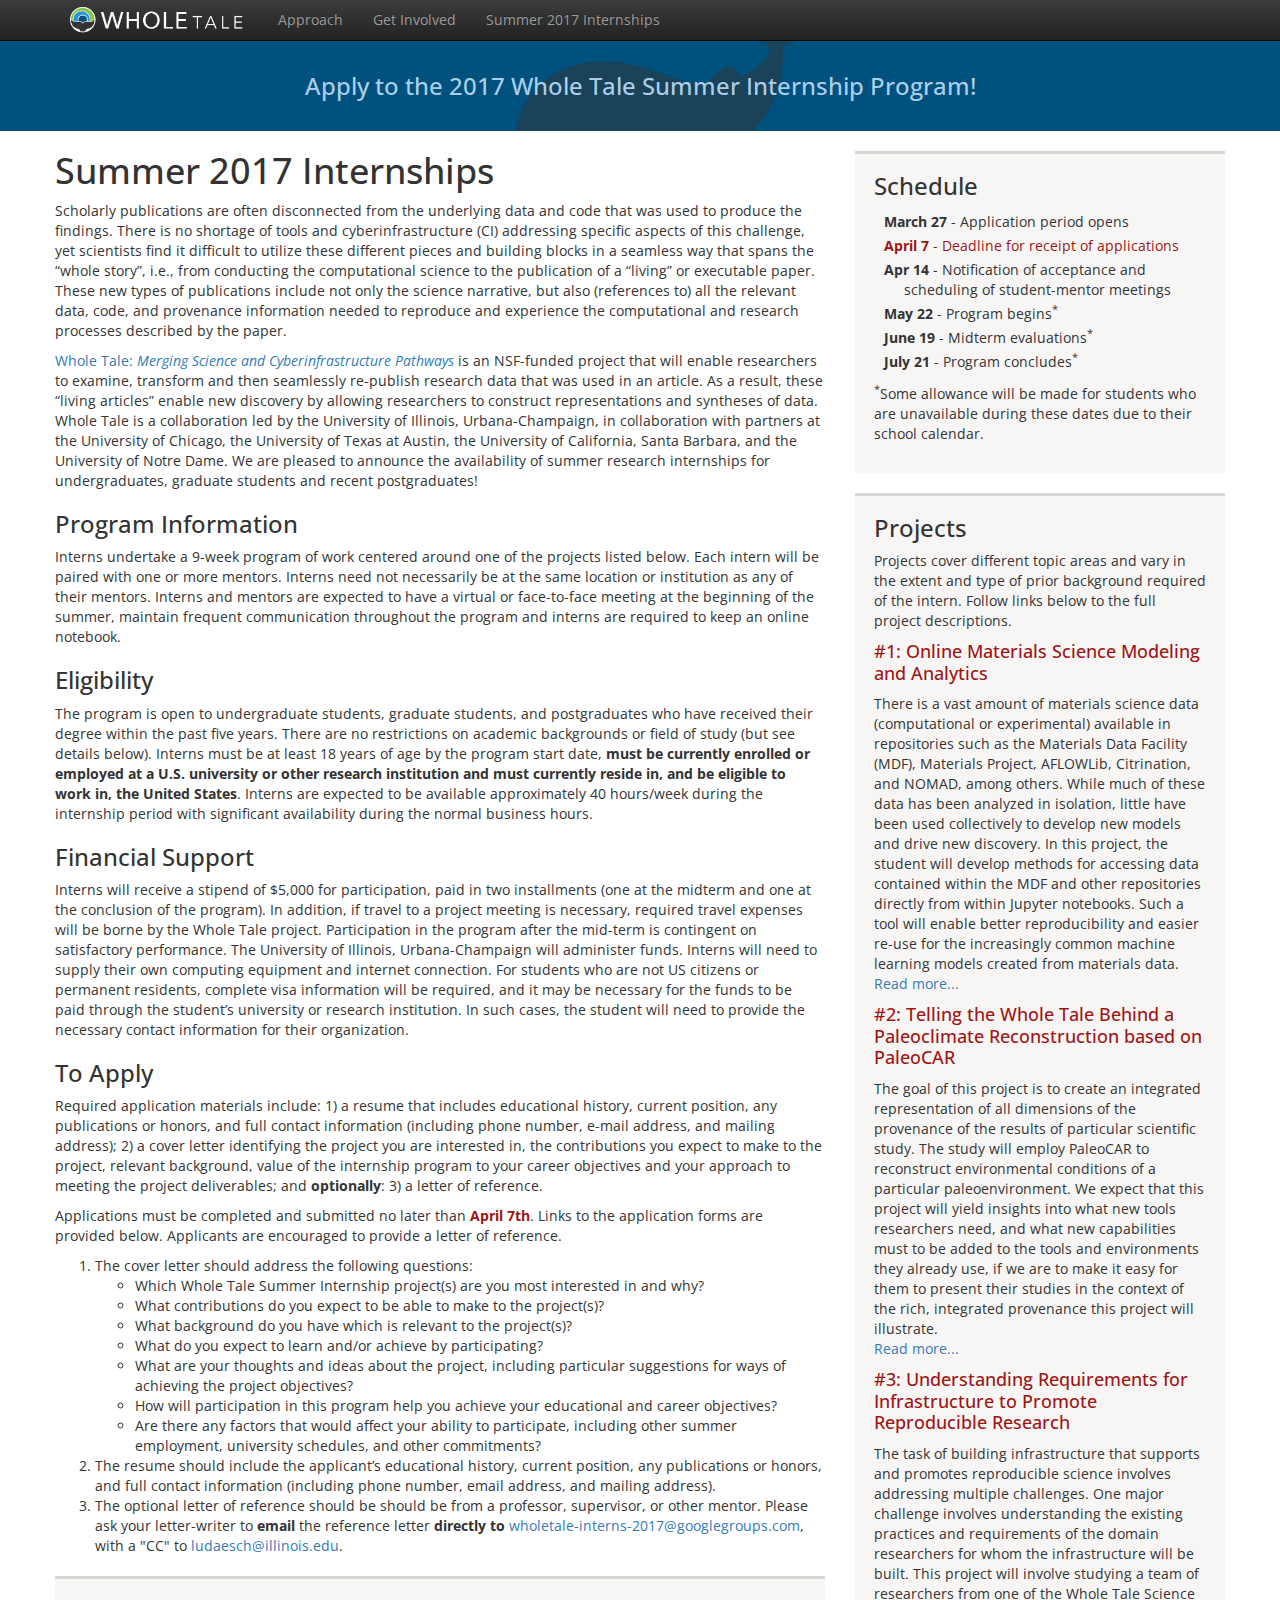
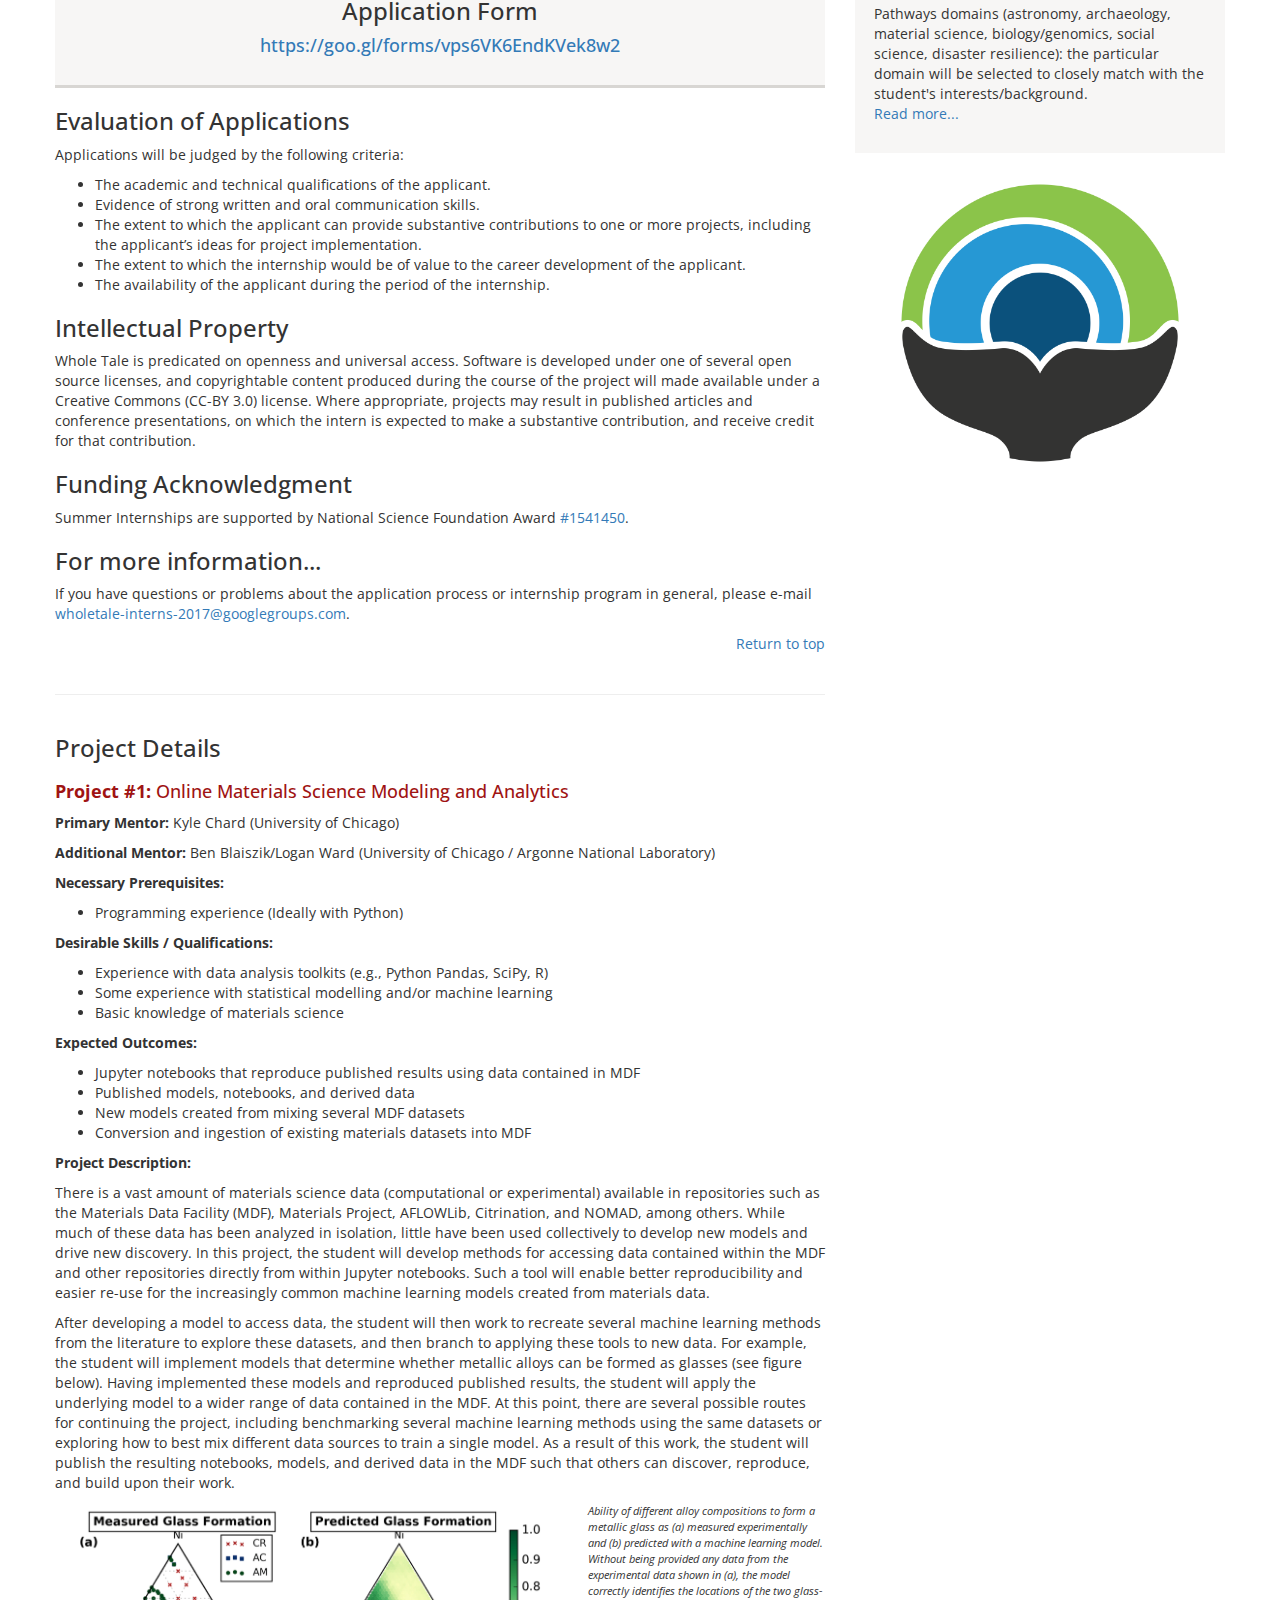
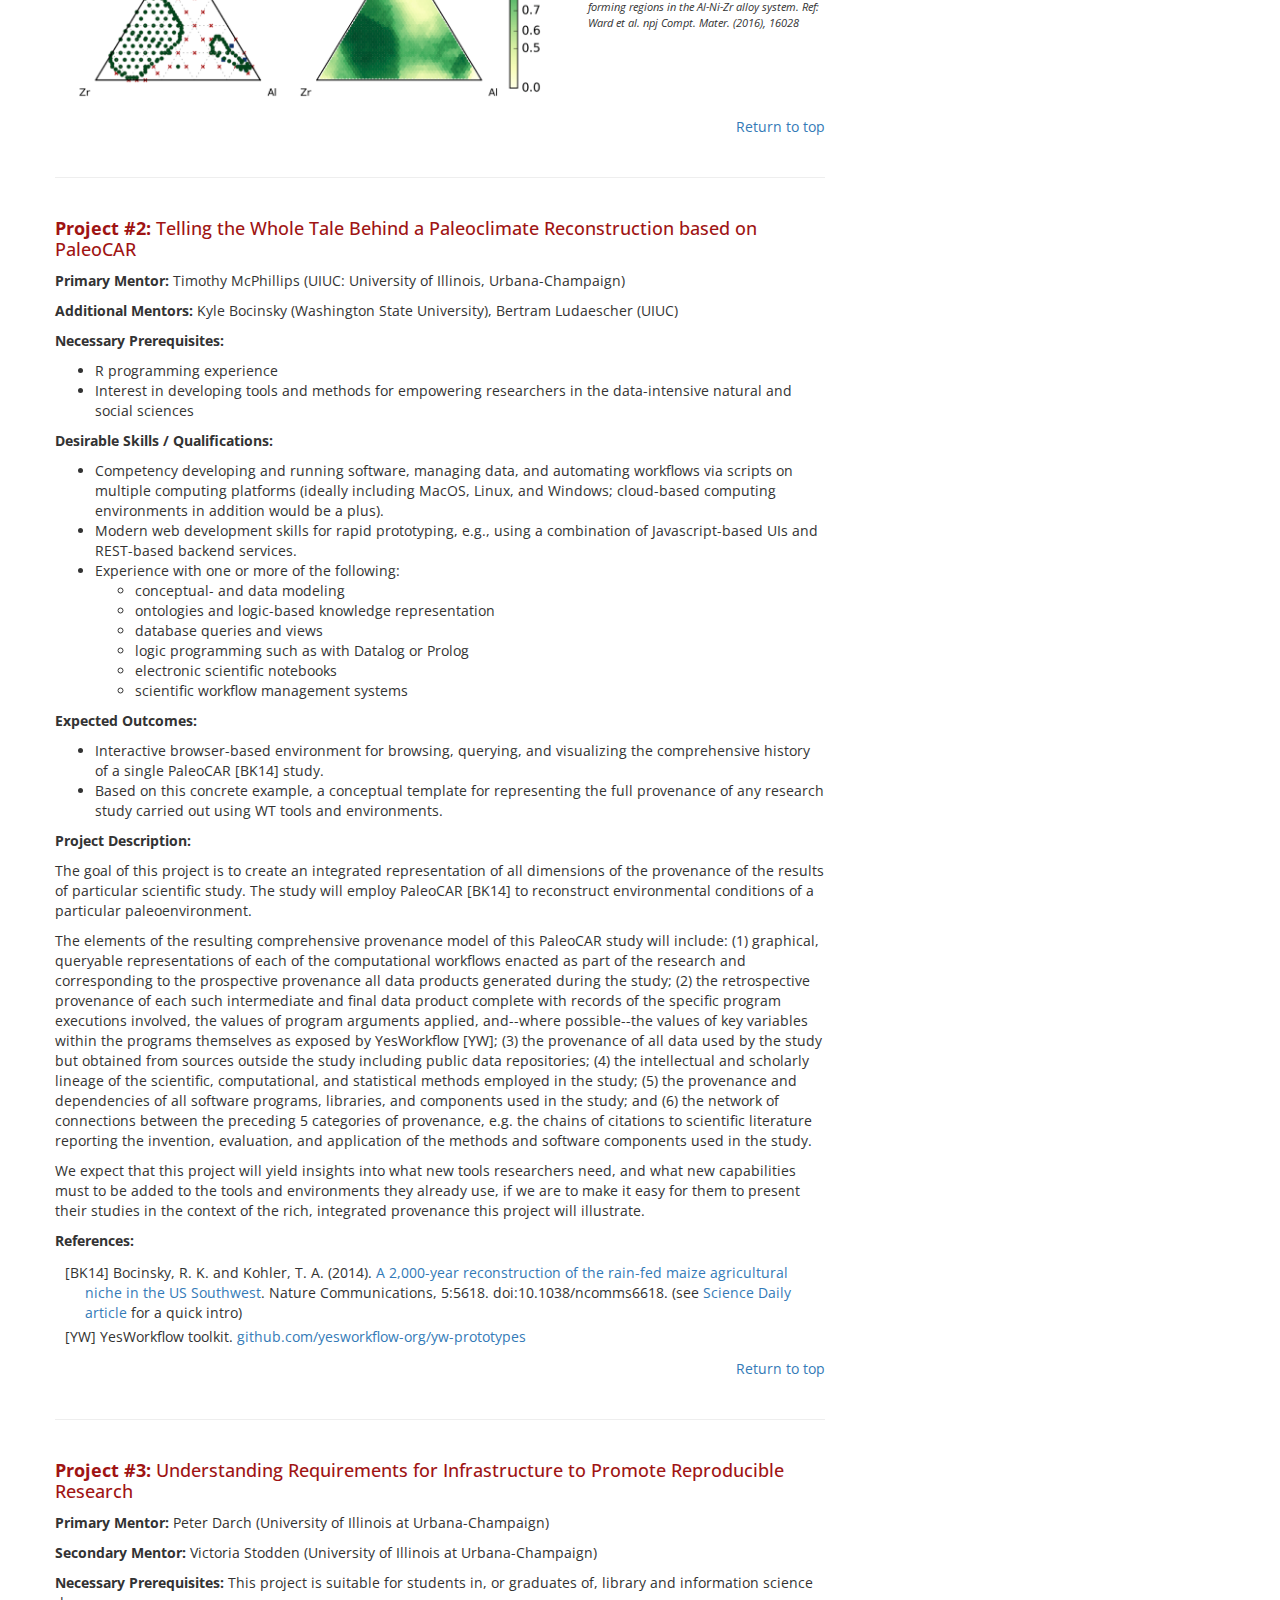
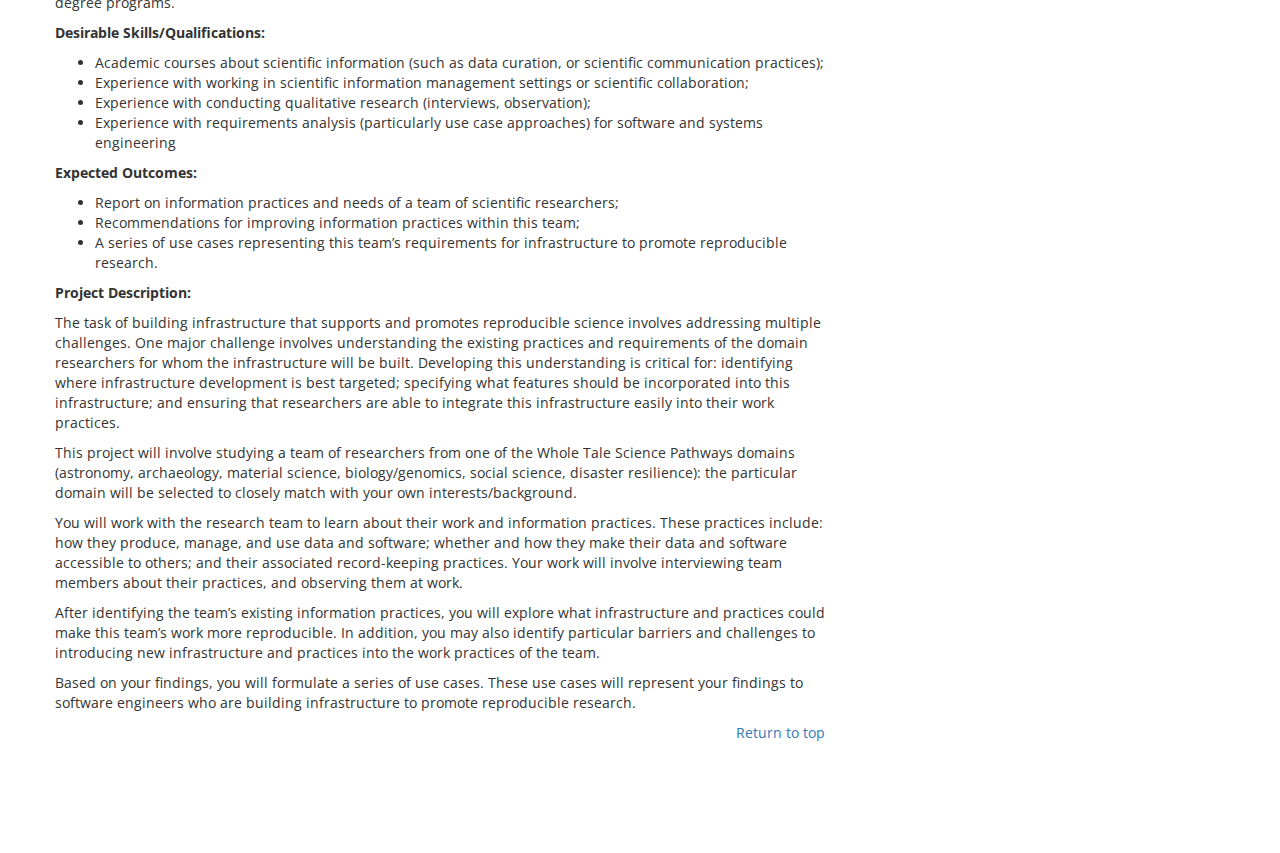
==== commit 214fa707: "Changed reference letter submission instructions" ====
--- a/interns2017.html
+++ b/interns2017.html
@@ -95,7 +95,7 @@
               <li>Are there any factors that would affect your ability to participate, including other summer employment, university schedules, and other commitments?</li>
             </ul>
           <li>The resume should include the applicant’s educational history, current position, any publications or honors, and full contact information (including phone number, email address, and mailing address).</li>
-          <li>The optional letter of reference should be should be from a professor, supervisor, or mentor and sent directly to <a href="mailto:wholetale-interns-2017@googlegroups.com">wholetale-interns-2017@googlegroups.com</a></li>
+          <li>The optional letter of reference should be should be from a professor, supervisor, or other mentor. Please ask your letter-writer to <b>email</b> the reference letter <b>directly to</b> <a href="mailto:wholetale-interns-2017@googlegroups.com">wholetale-interns-2017@googlegroups.com</a>, with a "CC" to <a href="mailto:ludaesch@illinois.edu">ludaesch@illinois.edu</a>.</li>
           </ol>
           <div class="well" style="text-align:center;border-bottom: solid 3px #d8d6d3;">
             <h3>Application Form</h3>
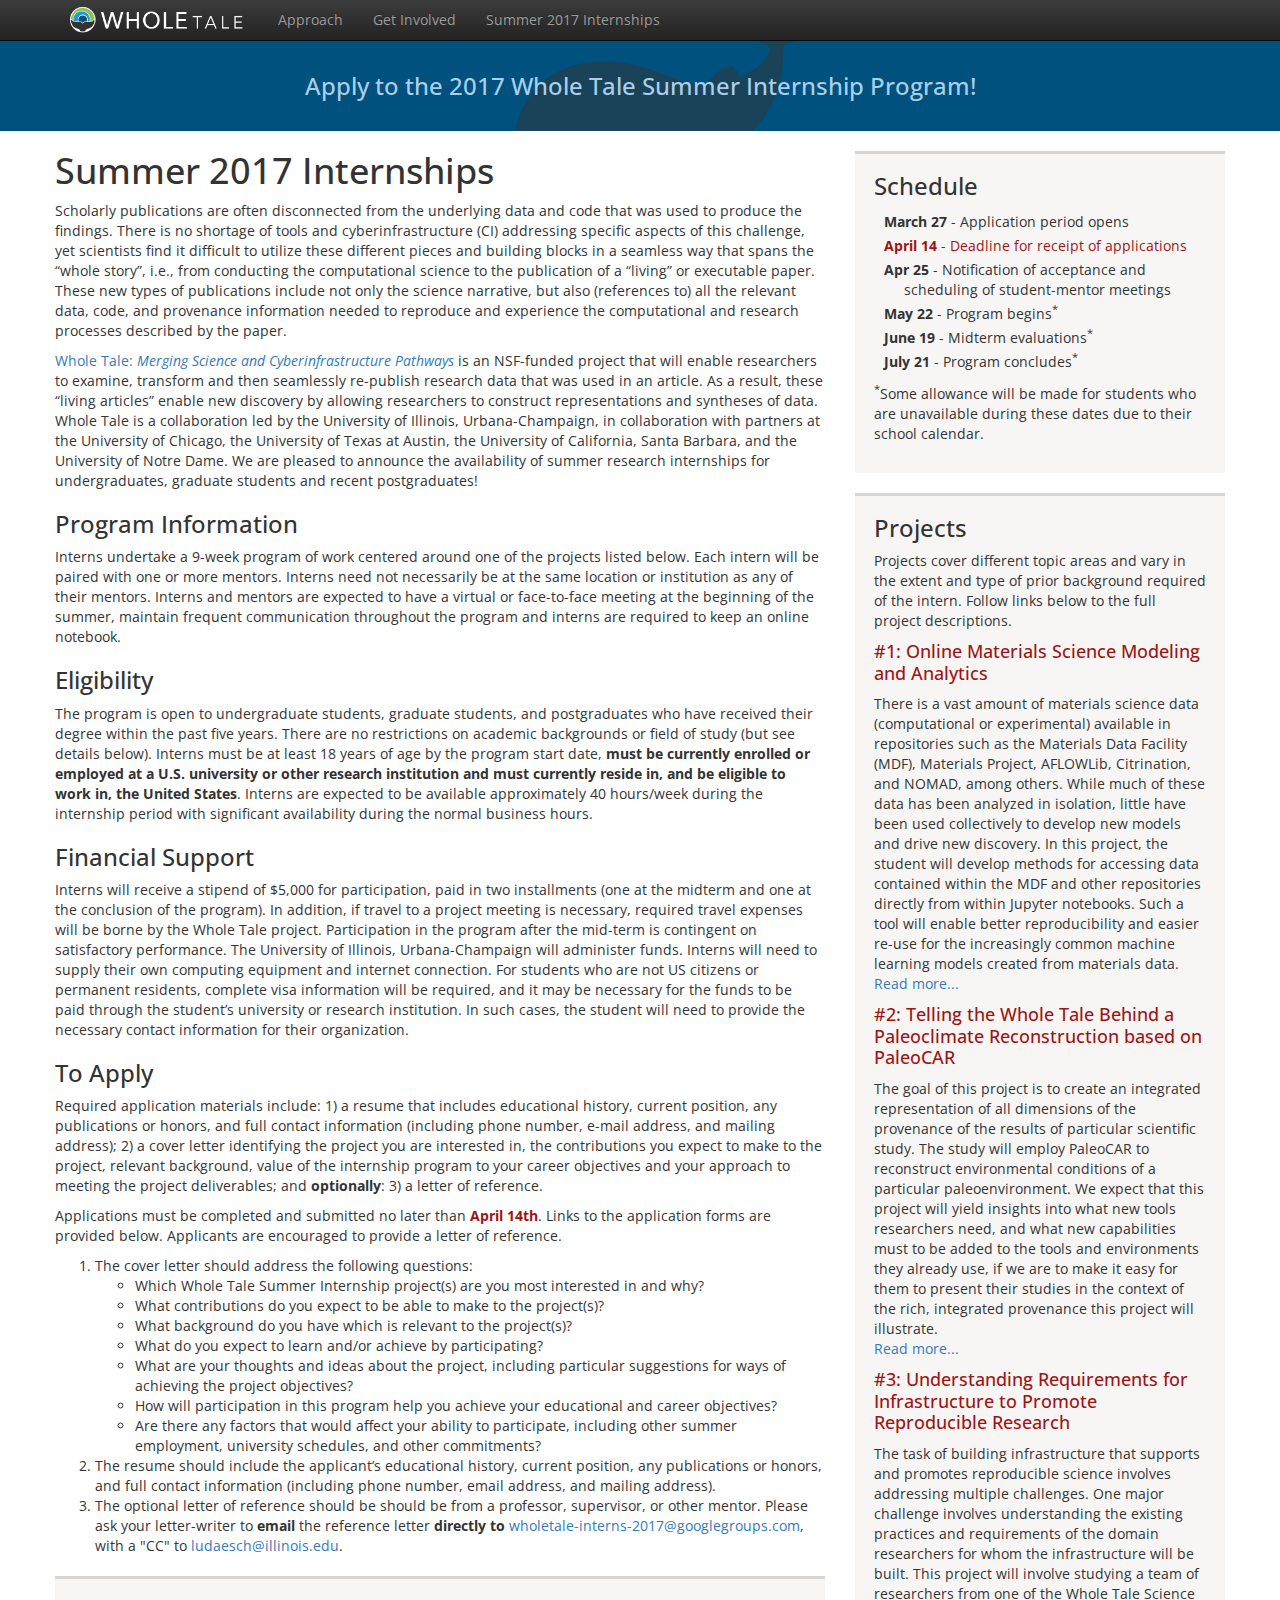
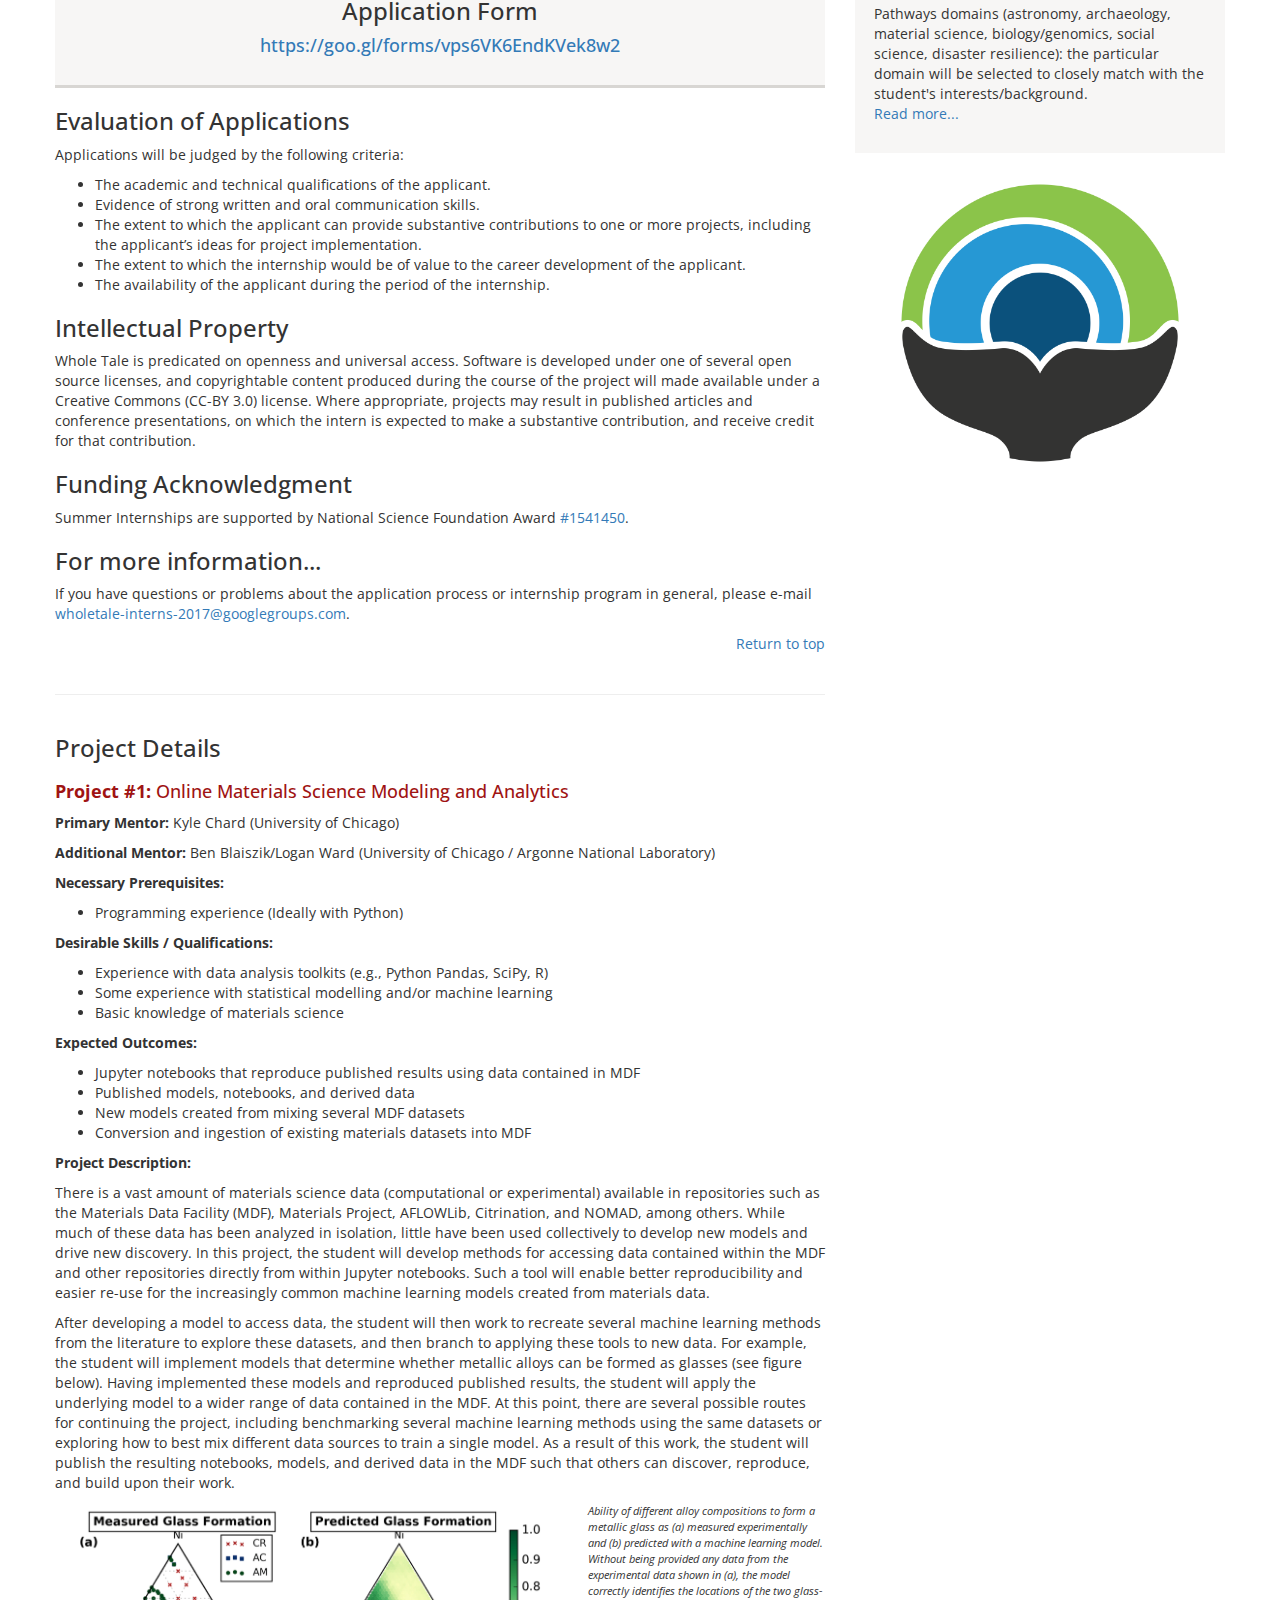
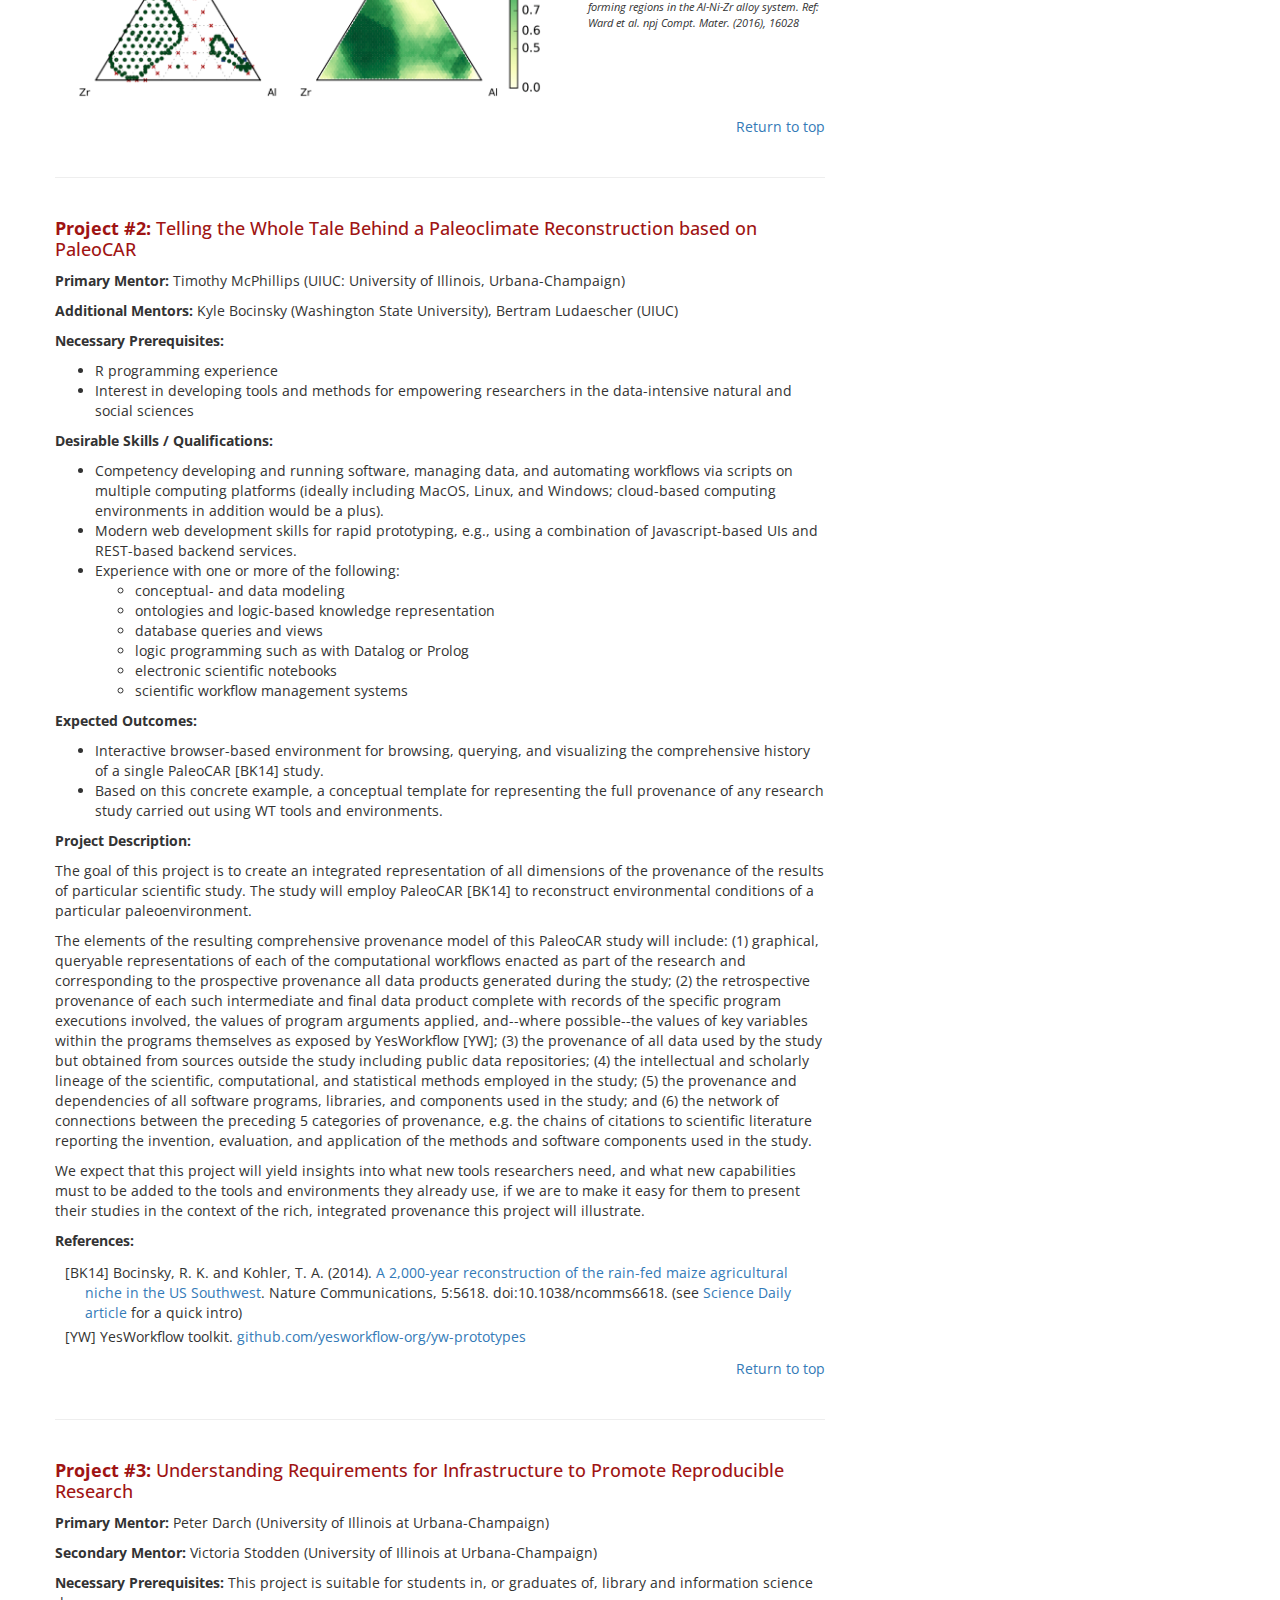
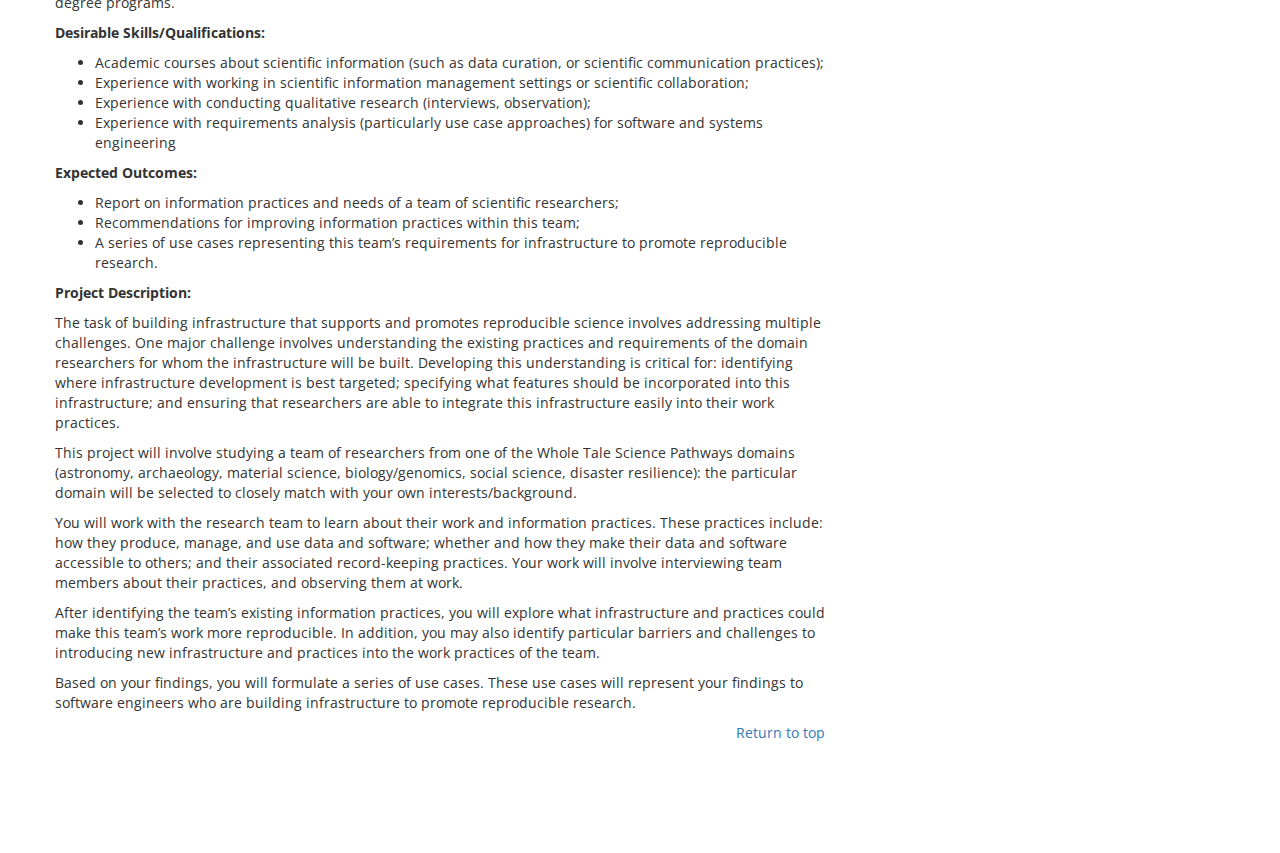
==== commit d1eca81d: "deadline extension" ====
--- a/interns2017.html
+++ b/interns2017.html
@@ -82,7 +82,7 @@
 
         <h3>To Apply</h3>
           <p>Required application materials include: 1) a resume that includes educational history, current position, any publications or honors, and full contact information (including phone number, e-mail address, and mailing address); 2) a cover letter identifying the project you are interested in, the contributions you expect to make to the project, relevant background, value of the internship program to your career objectives and your approach to meeting the project deliverables; and <b>optionally</b>: 3) a letter of reference.</p>
-          <p>Applications must be completed and submitted no later than <span class="alert-red" style="font-weight:bold">April 7th</span>. Links to the application forms are provided below. Applicants are encouraged to provide a letter of reference.</p>
+          <p>Applications must be completed and submitted no later than <span class="alert-red" style="font-weight:bold">April 14th</span>. Links to the application forms are provided below. Applicants are encouraged to provide a letter of reference.</p>
           <ol>
           <li>The cover letter should address the following questions:</li>
             <ul>
@@ -249,8 +249,8 @@
             <h3>Schedule</h3>
               <ul class="plain">
                 <li><b>March 27</b> - Application period opens</li>
-                <li class="alert-red"><b>April 7</b> - Deadline for receipt of applications</li>
-                <li><b>Apr 14</b> - Notification of acceptance and scheduling of student-mentor meetings</li> 
+                <li class="alert-red"><b>April 14</b> - Deadline for receipt of applications</li>
+                <li><b>Apr 25</b> - Notification of acceptance and scheduling of student-mentor meetings</li> 
                 <li><b>May 22</b> - Program begins<sup>*</sup></li>
                 <li><b>June 19</b> - Midterm evaluations<sup>*</sup></li>
                 <li><b>July 21</b> - Program concludes<sup>*</sup></li>
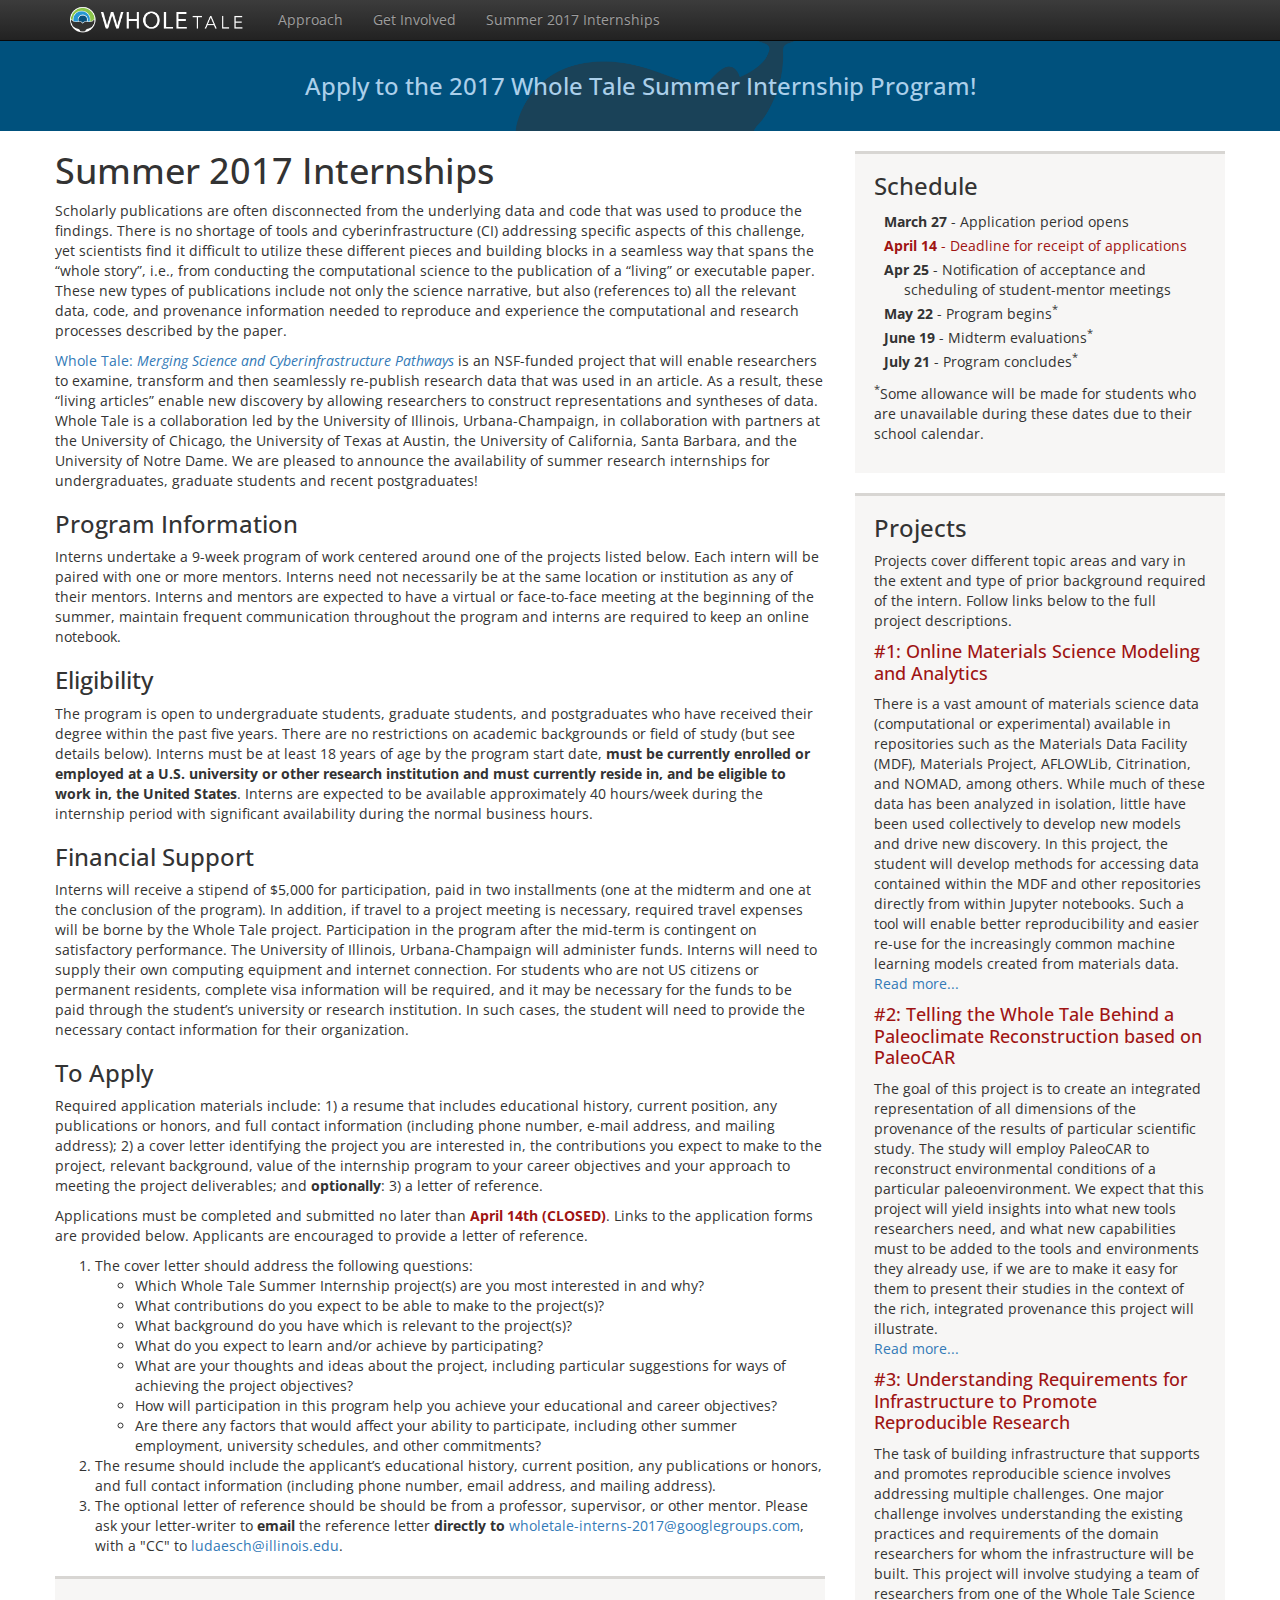
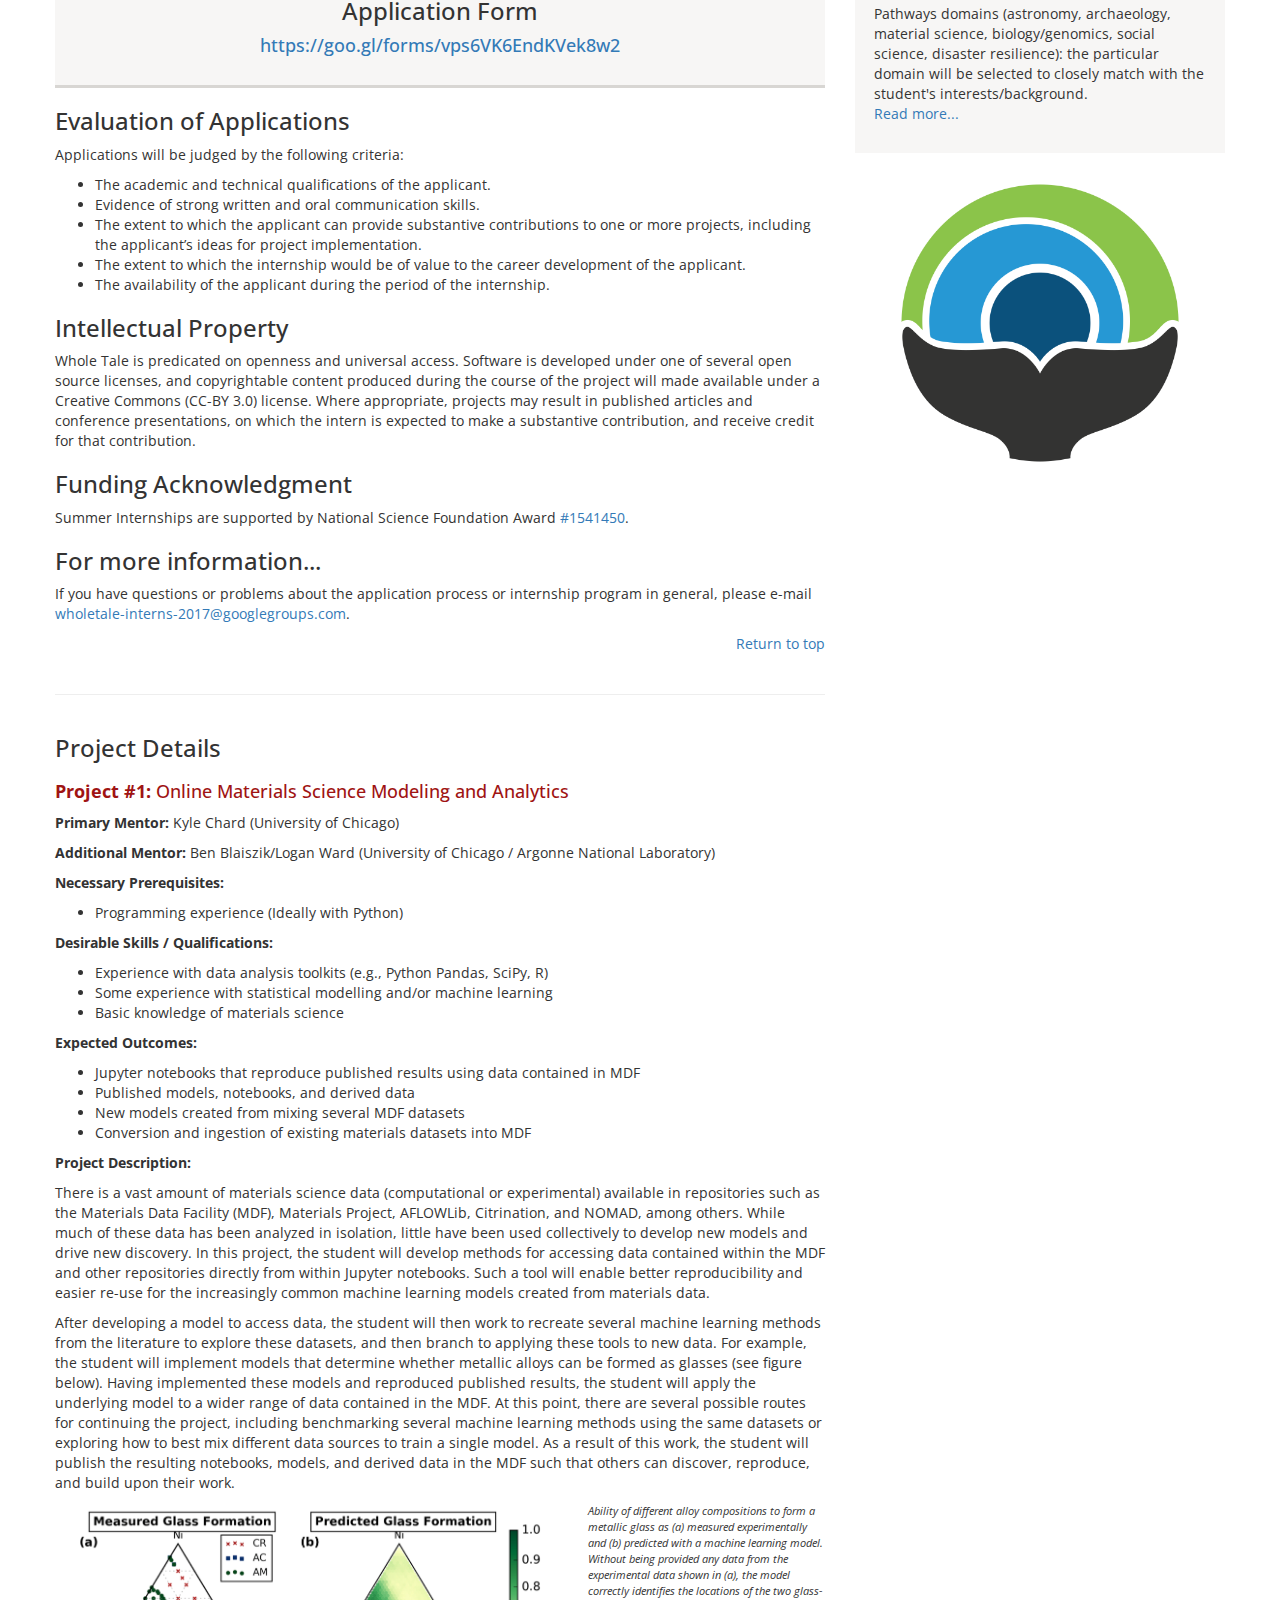
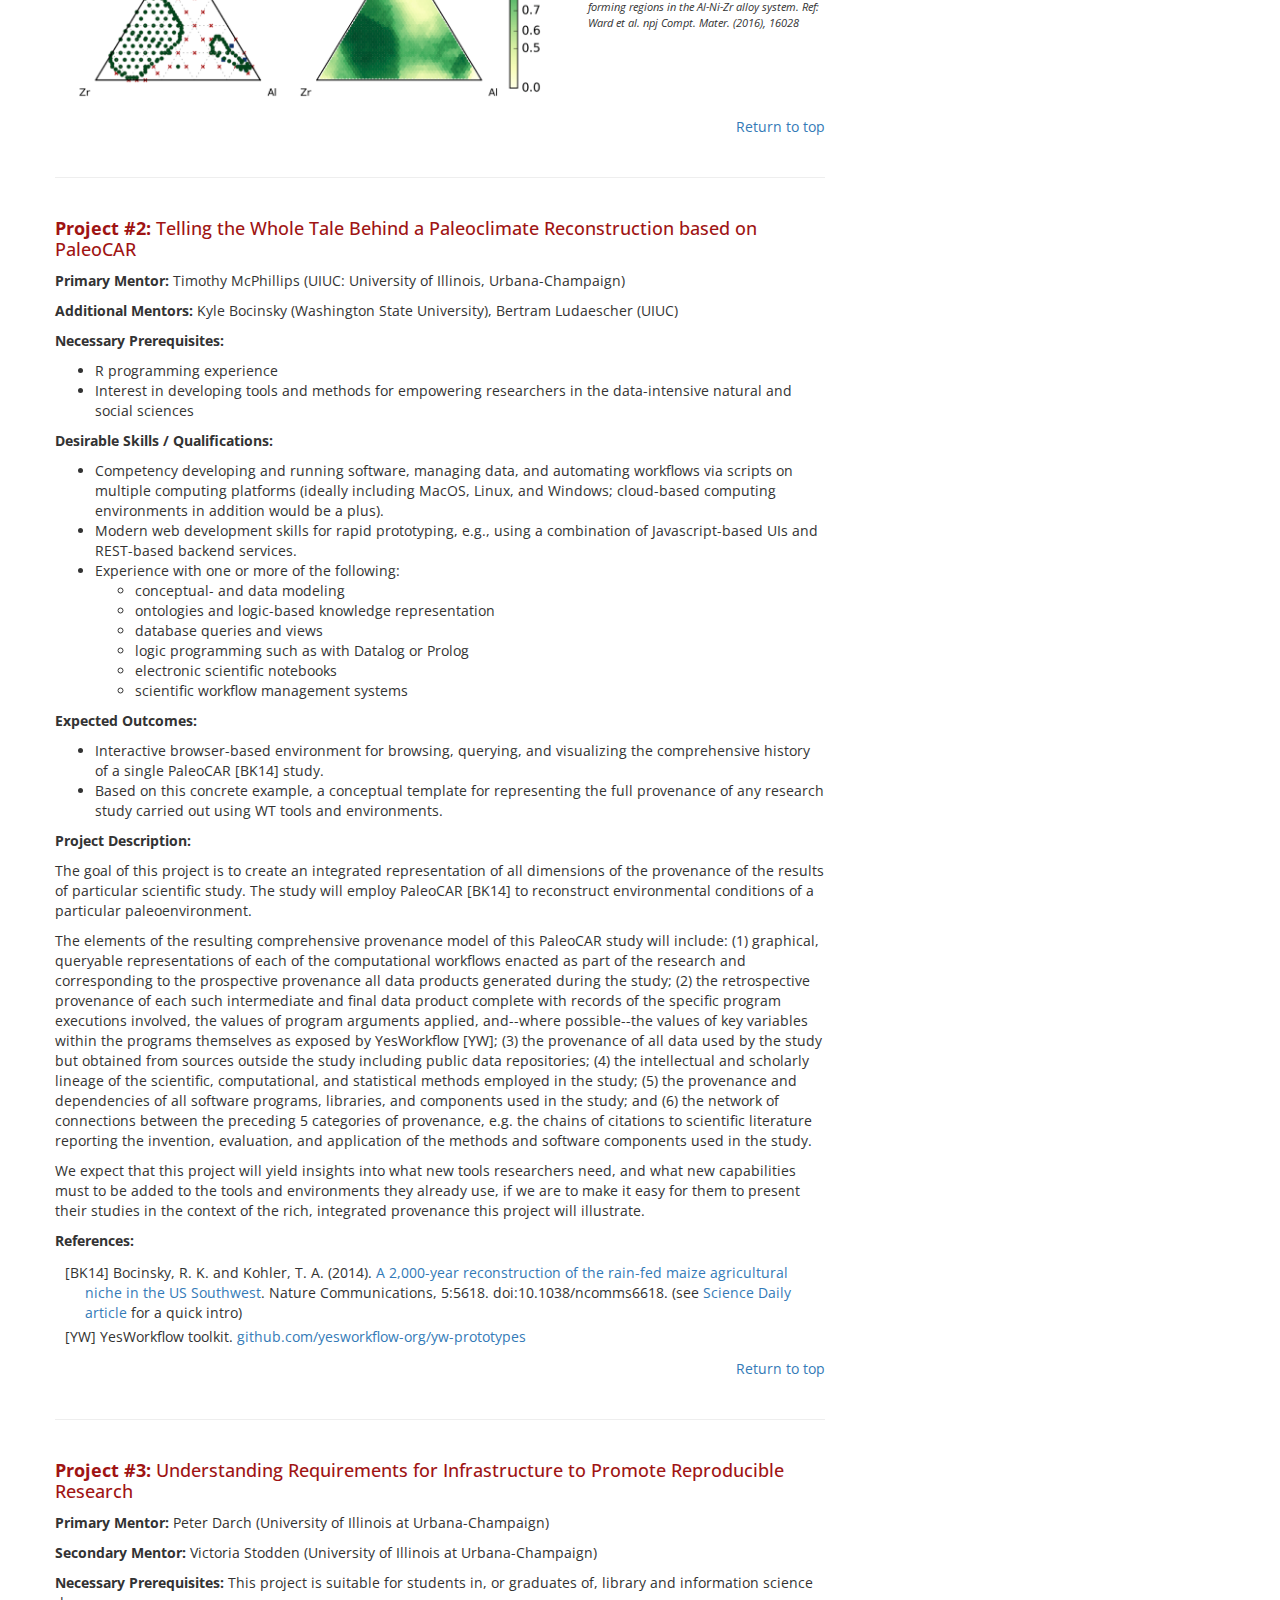
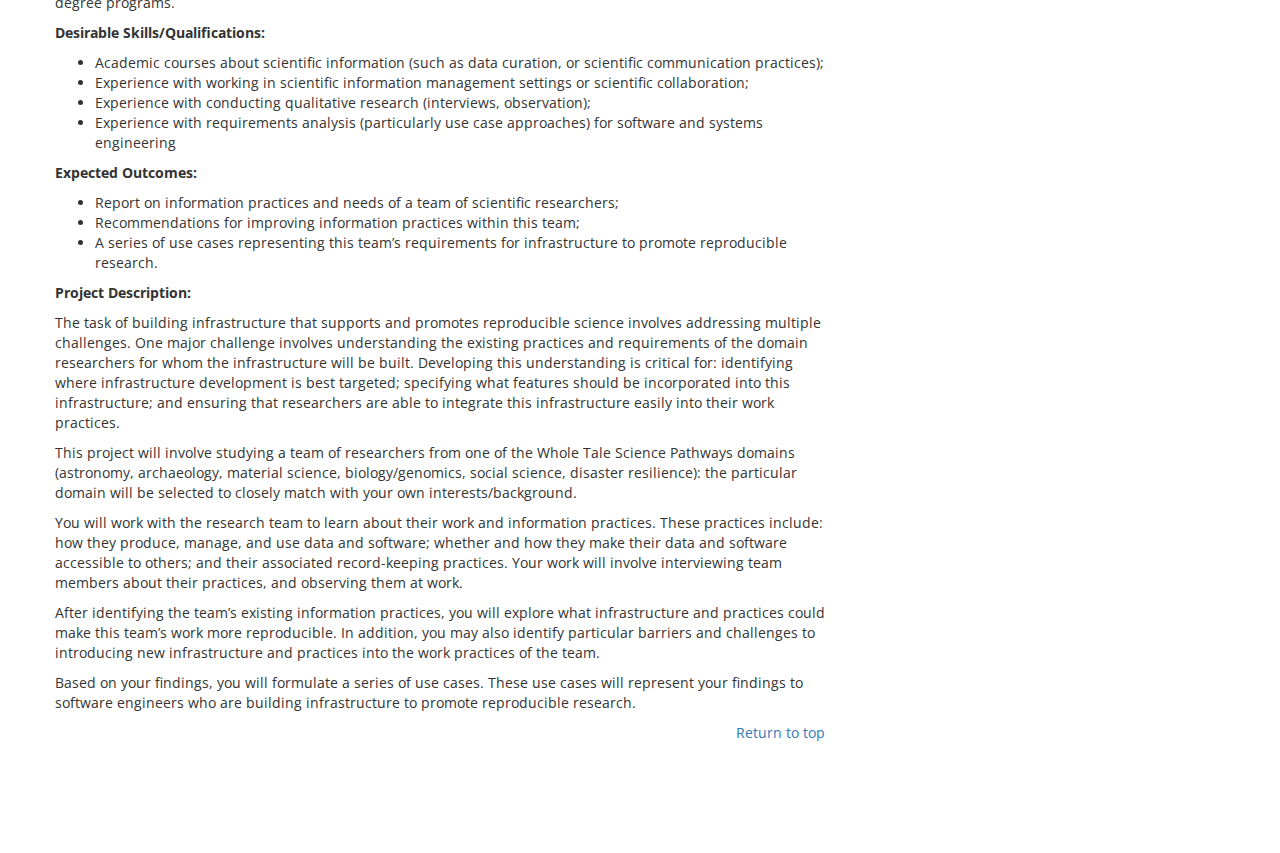
==== commit 4b46e59a: "Update interns2017.html" ====
--- a/interns2017.html
+++ b/interns2017.html
@@ -82,7 +82,7 @@
 
         <h3>To Apply</h3>
           <p>Required application materials include: 1) a resume that includes educational history, current position, any publications or honors, and full contact information (including phone number, e-mail address, and mailing address); 2) a cover letter identifying the project you are interested in, the contributions you expect to make to the project, relevant background, value of the internship program to your career objectives and your approach to meeting the project deliverables; and <b>optionally</b>: 3) a letter of reference.</p>
-          <p>Applications must be completed and submitted no later than <span class="alert-red" style="font-weight:bold">April 14th</span>. Links to the application forms are provided below. Applicants are encouraged to provide a letter of reference.</p>
+          <p>Applications must be completed and submitted no later than <span class="alert-red" style="font-weight:bold">April 14th (CLOSED)</span>. Links to the application forms are provided below. Applicants are encouraged to provide a letter of reference.</p>
           <ol>
           <li>The cover letter should address the following questions:</li>
             <ul>
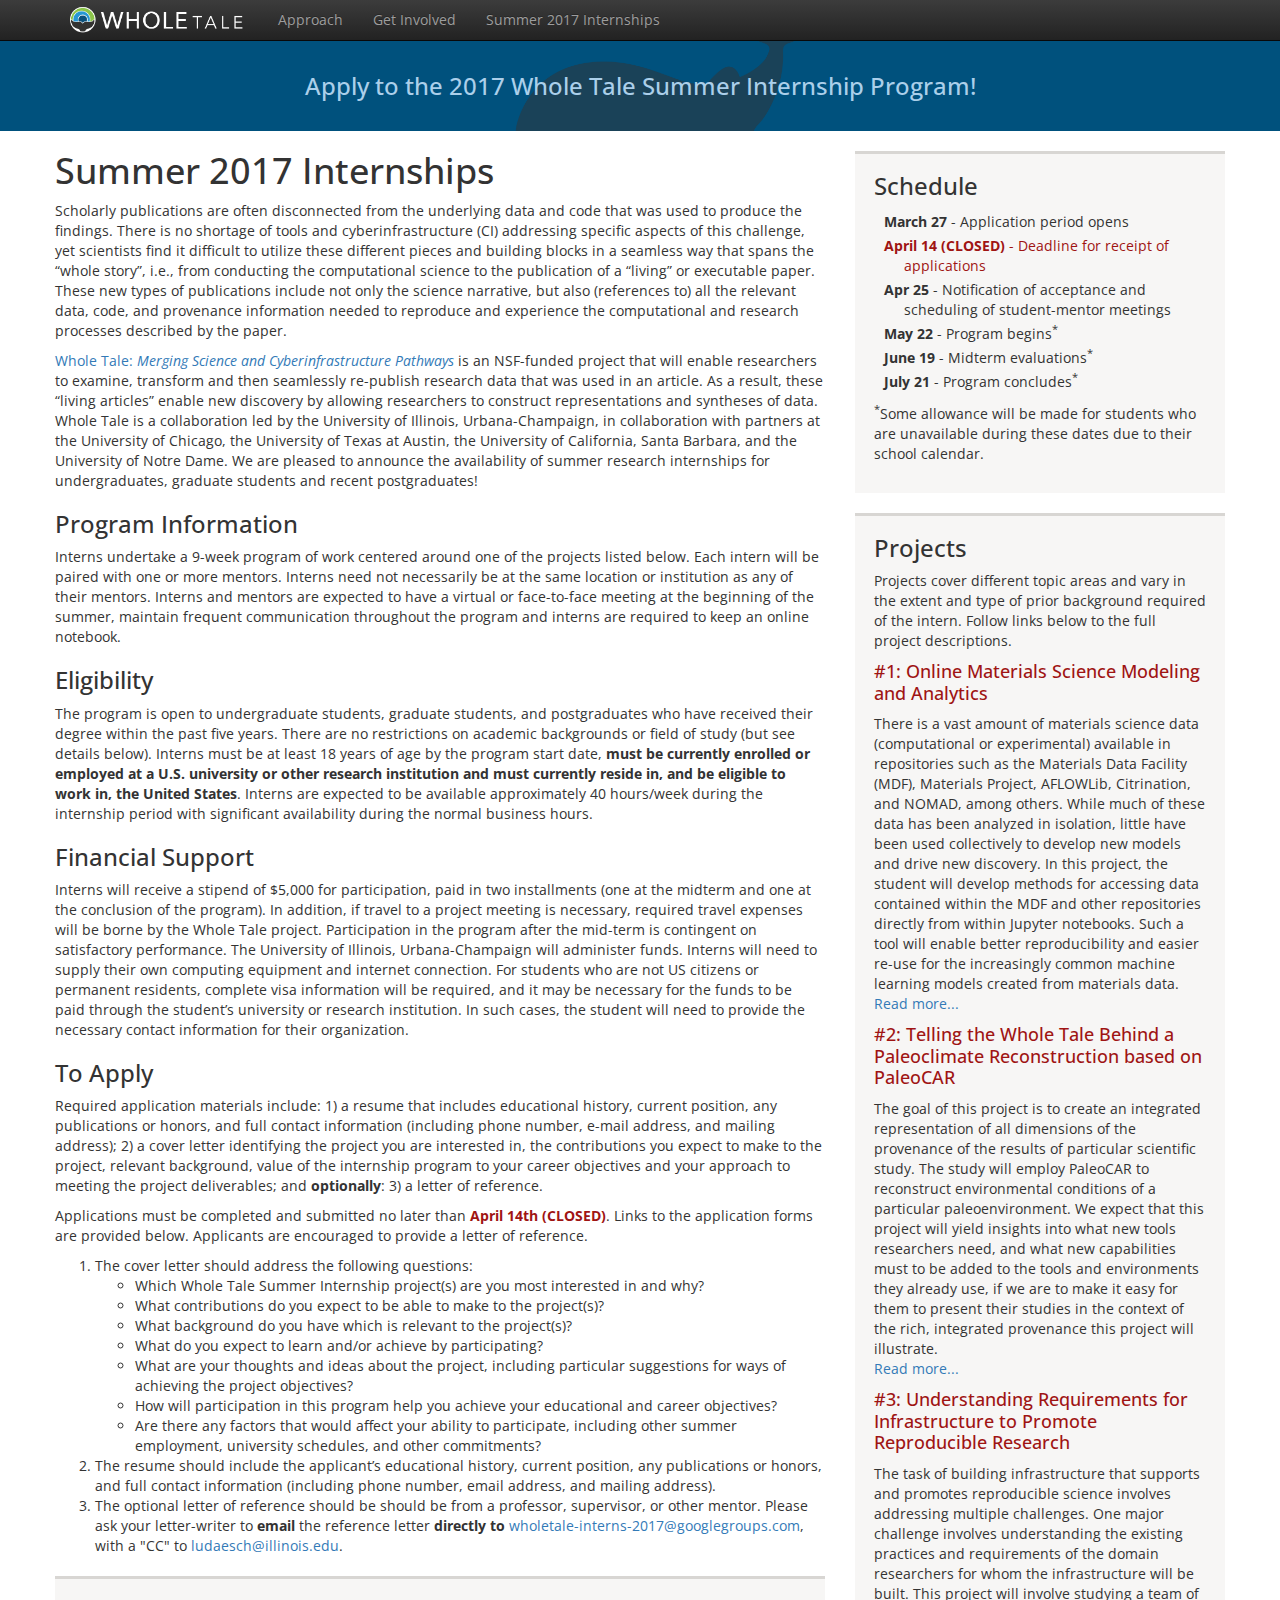
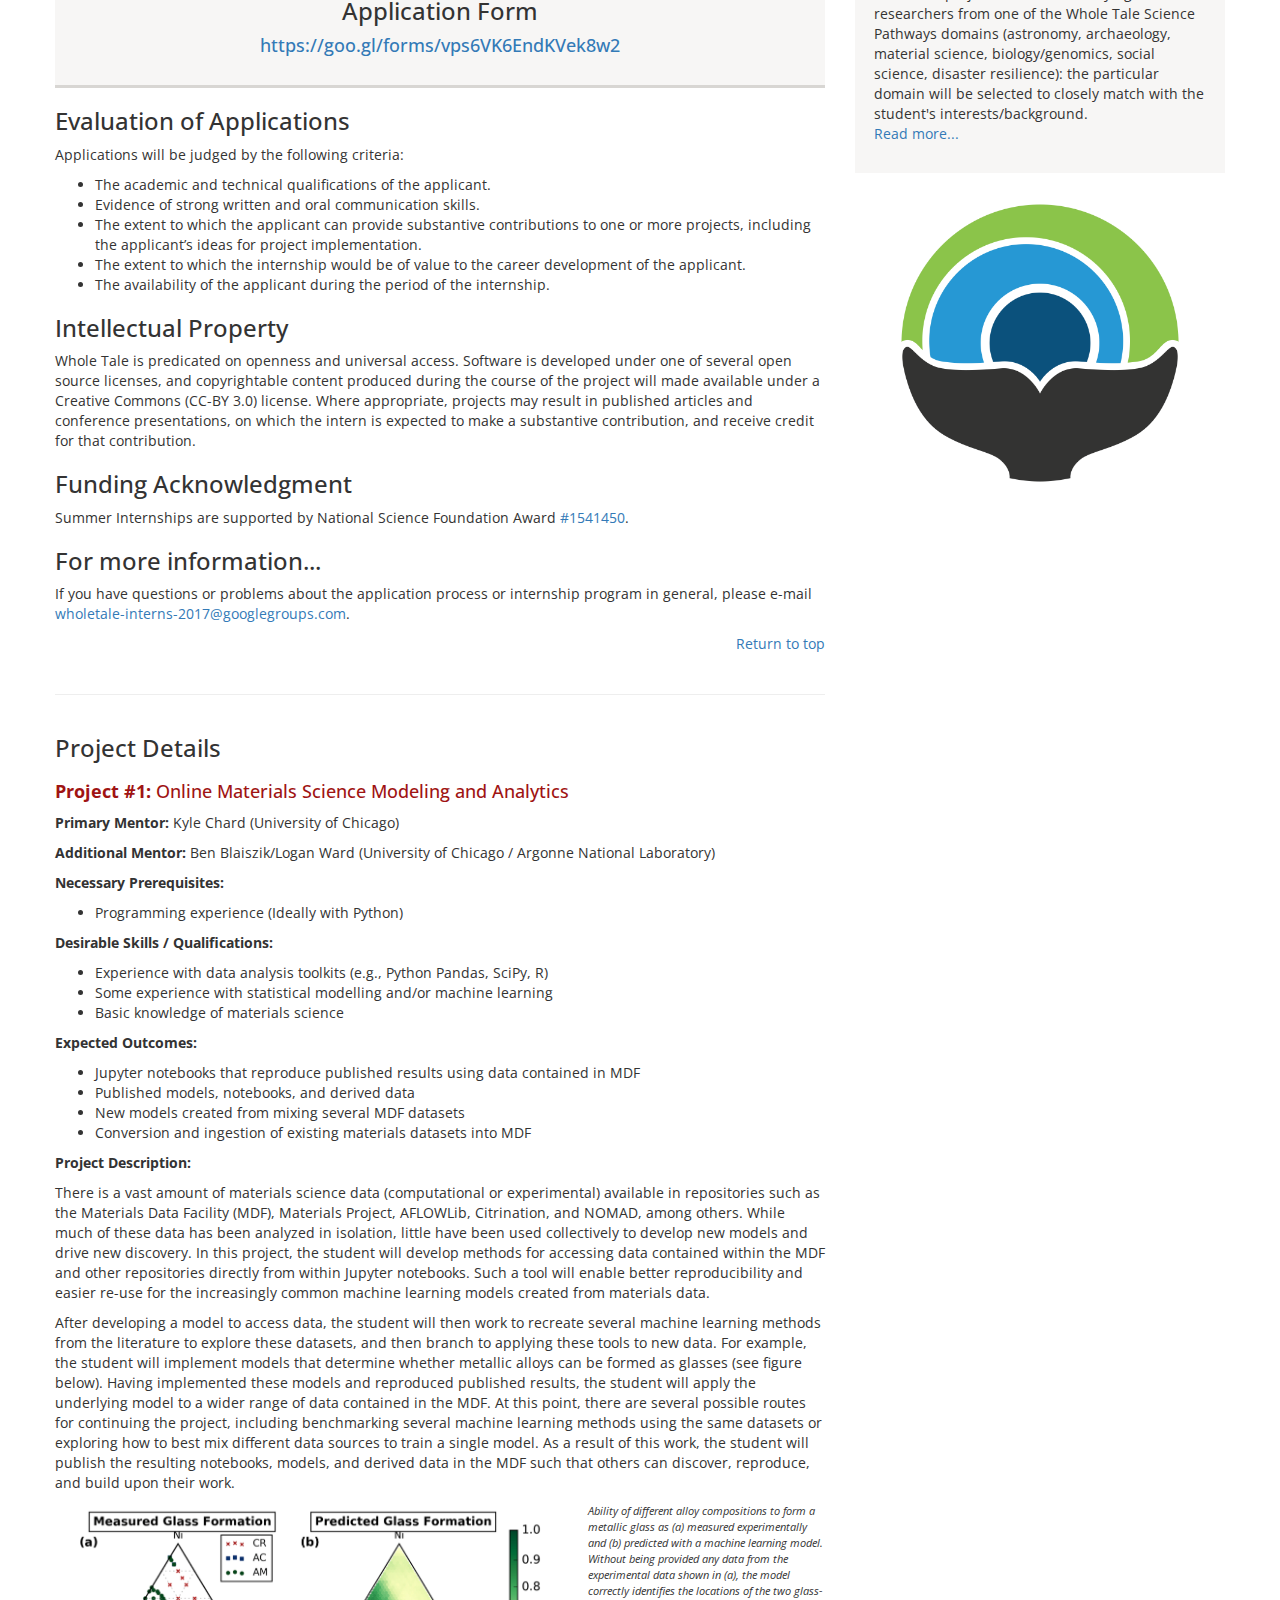
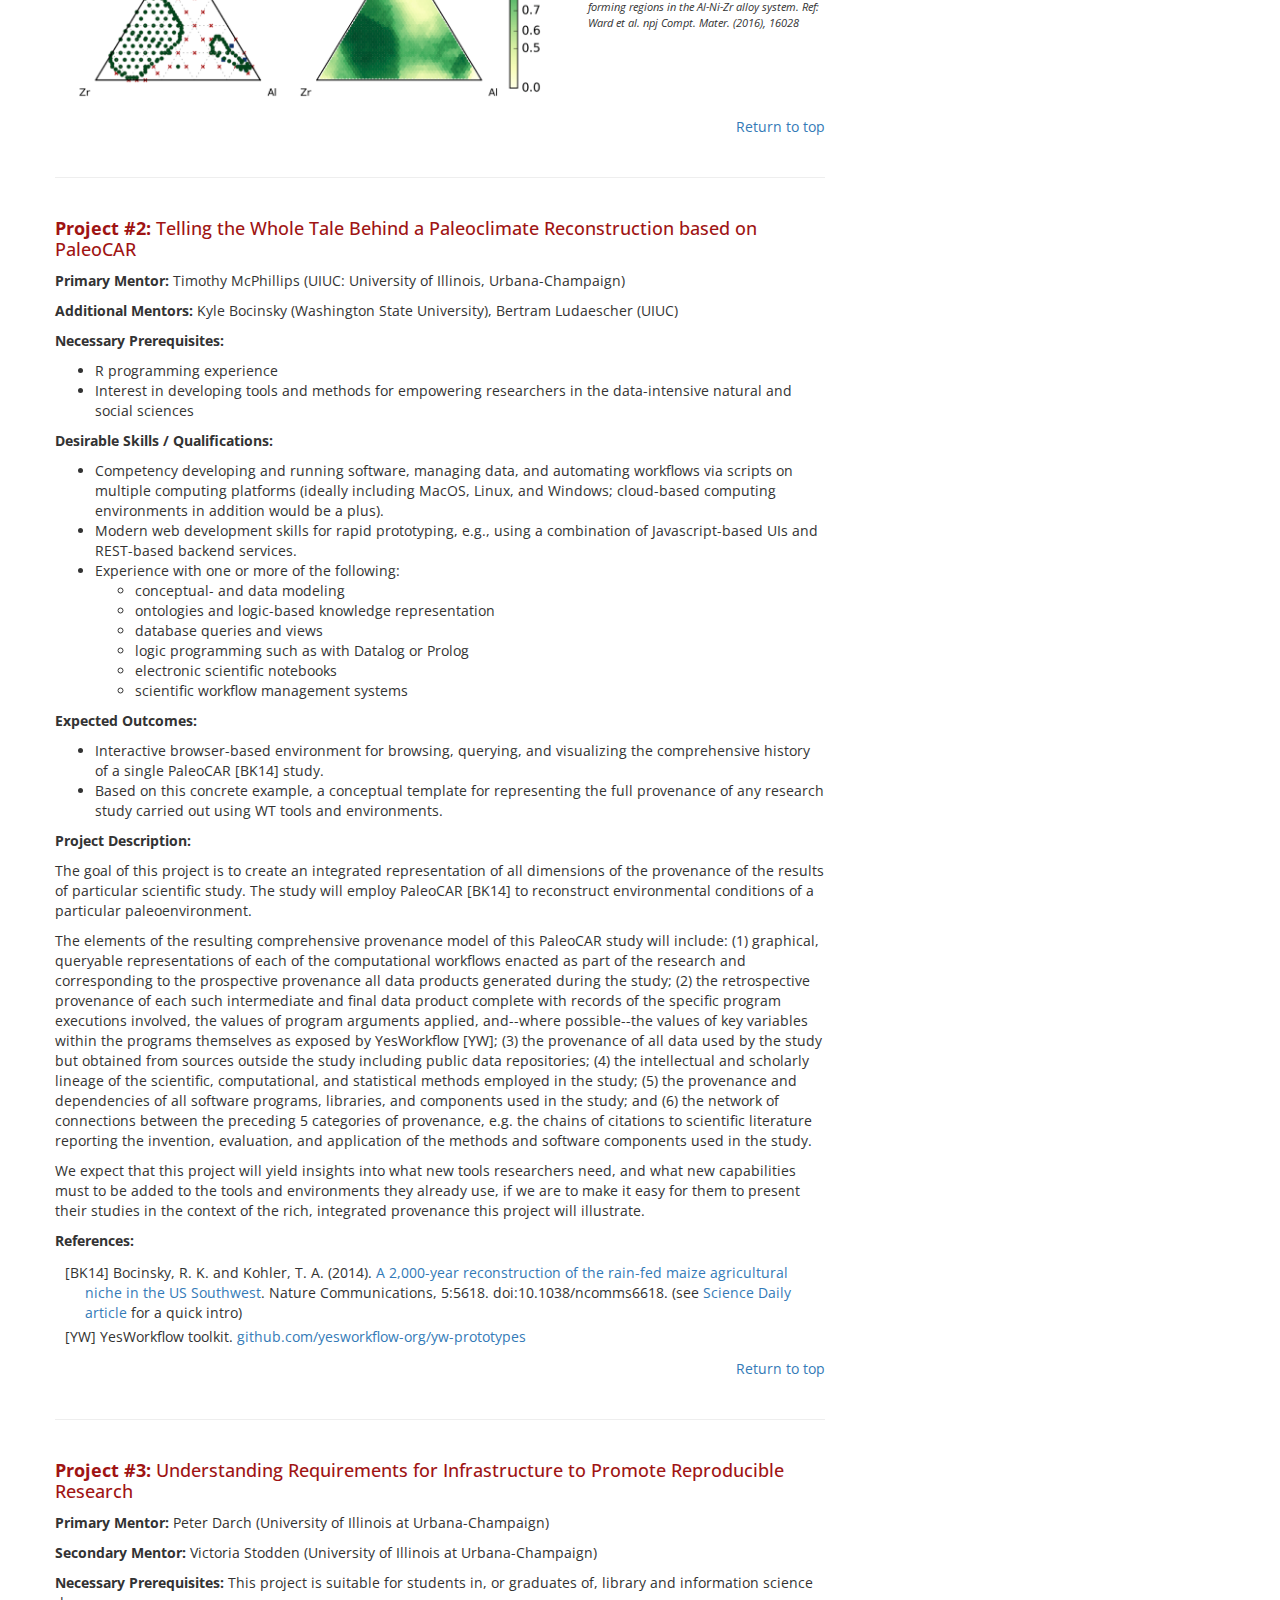
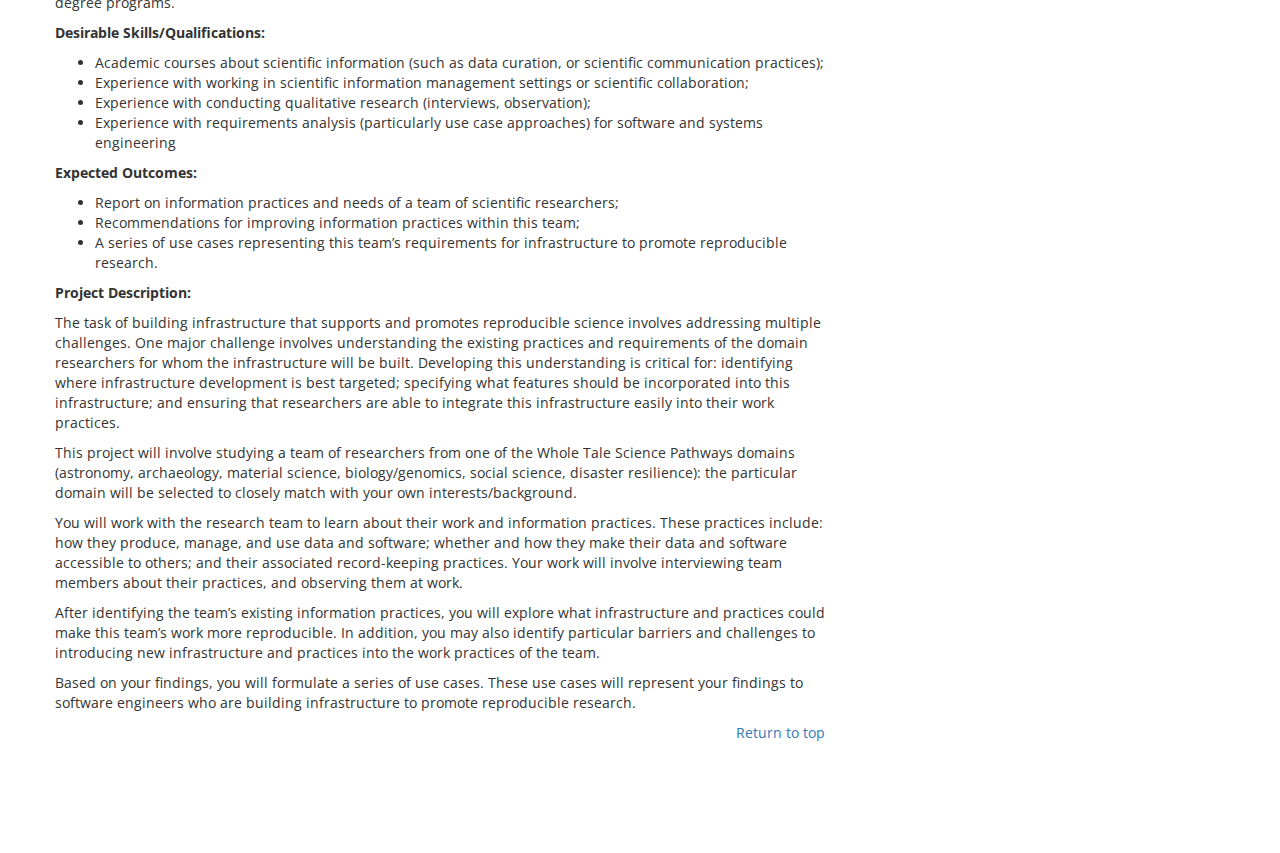
==== commit 9eeed97f: "CLOSED (application deadline passed)" ====
--- a/interns2017.html
+++ b/interns2017.html
@@ -249,7 +249,7 @@
             <h3>Schedule</h3>
               <ul class="plain">
                 <li><b>March 27</b> - Application period opens</li>
-                <li class="alert-red"><b>April 14</b> - Deadline for receipt of applications</li>
+                <li class="alert-red"><b>April 14 (CLOSED)</b> - Deadline for receipt of applications</li>
                 <li><b>Apr 25</b> - Notification of acceptance and scheduling of student-mentor meetings</li> 
                 <li><b>May 22</b> - Program begins<sup>*</sup></li>
                 <li><b>June 19</b> - Midterm evaluations<sup>*</sup></li>
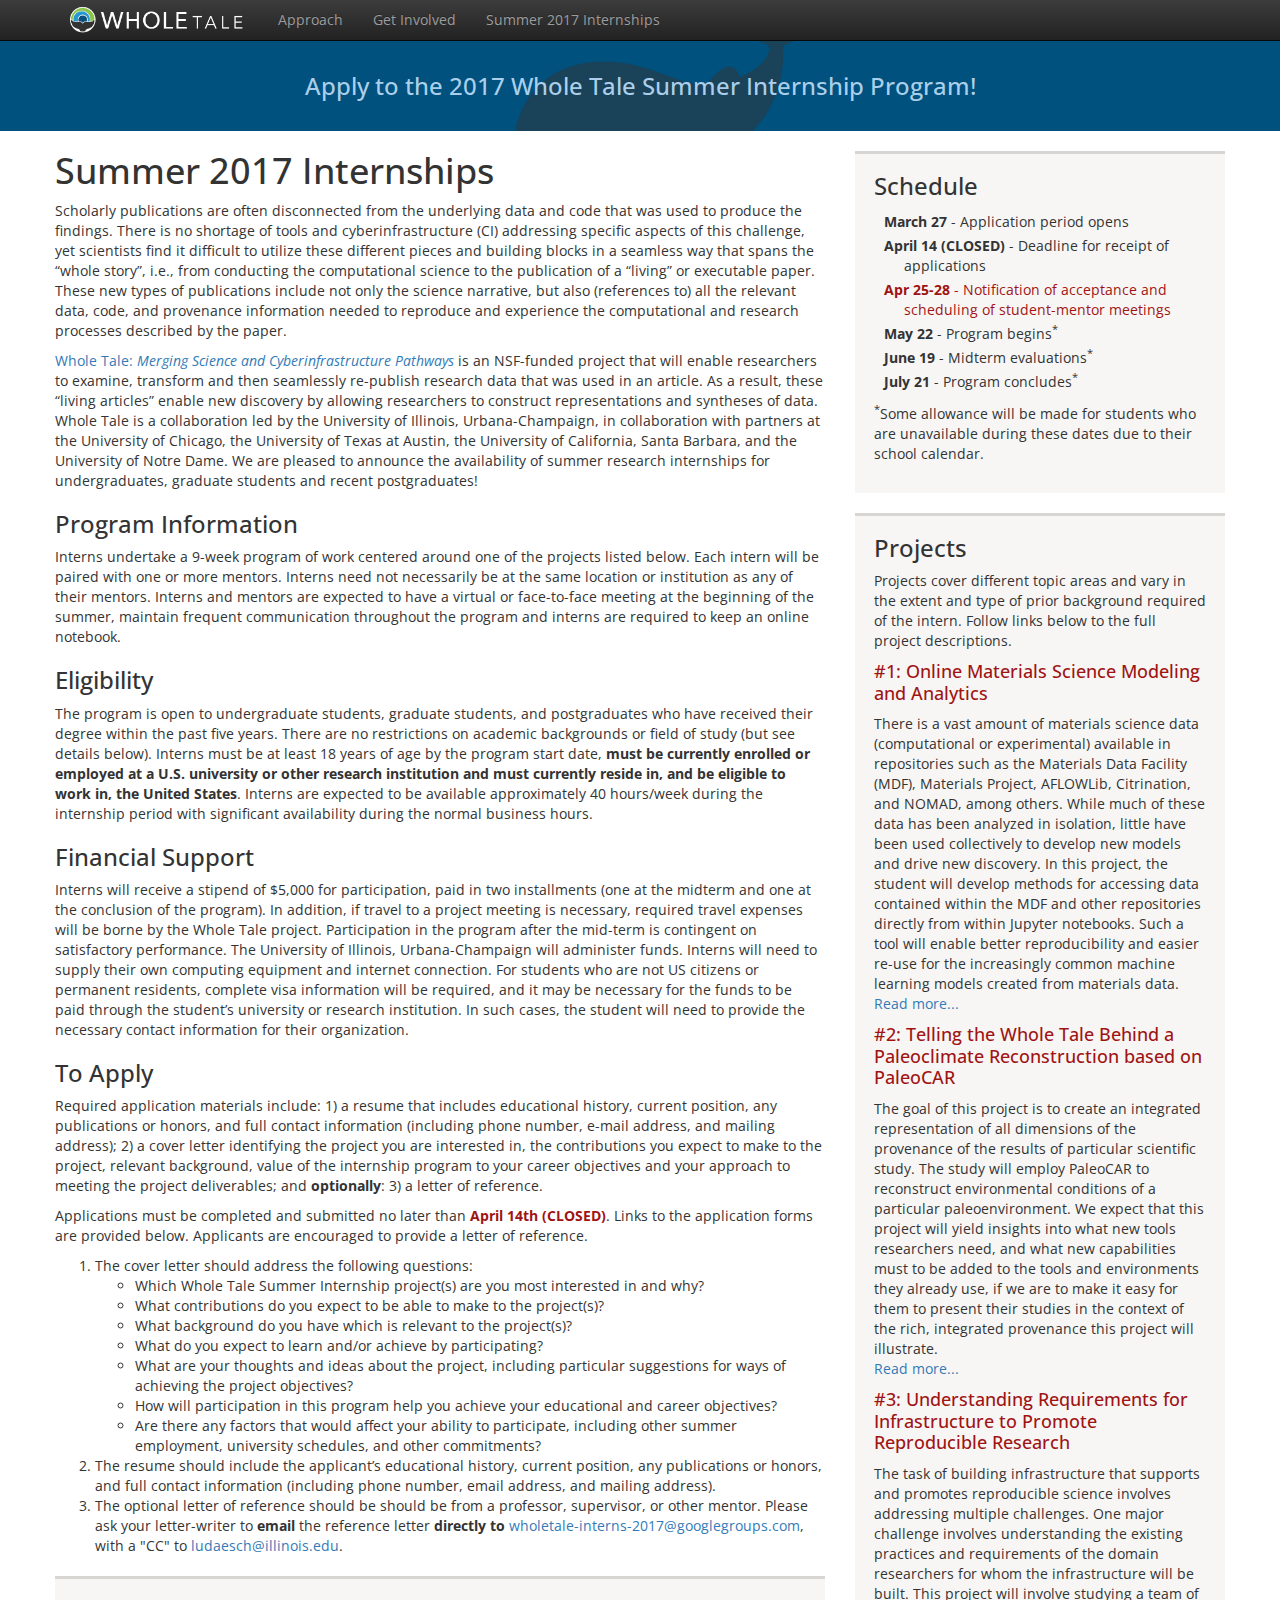
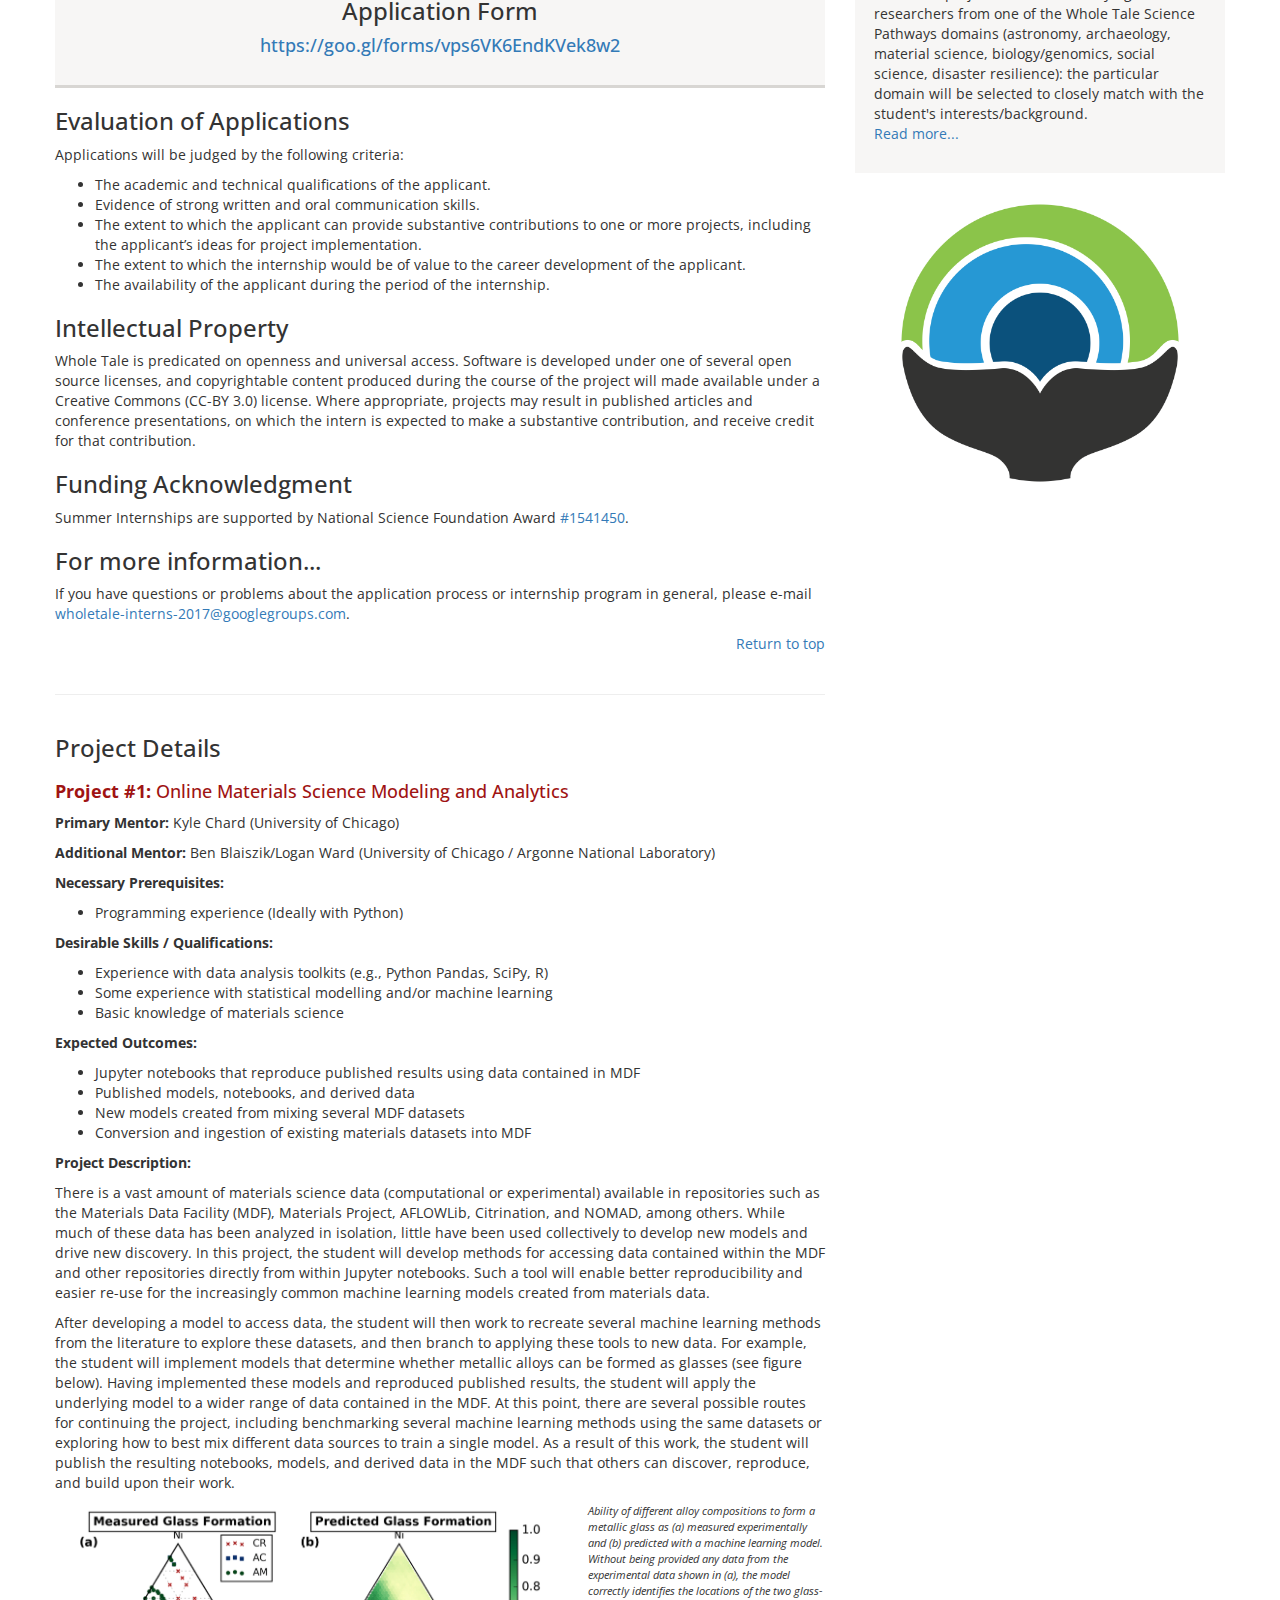
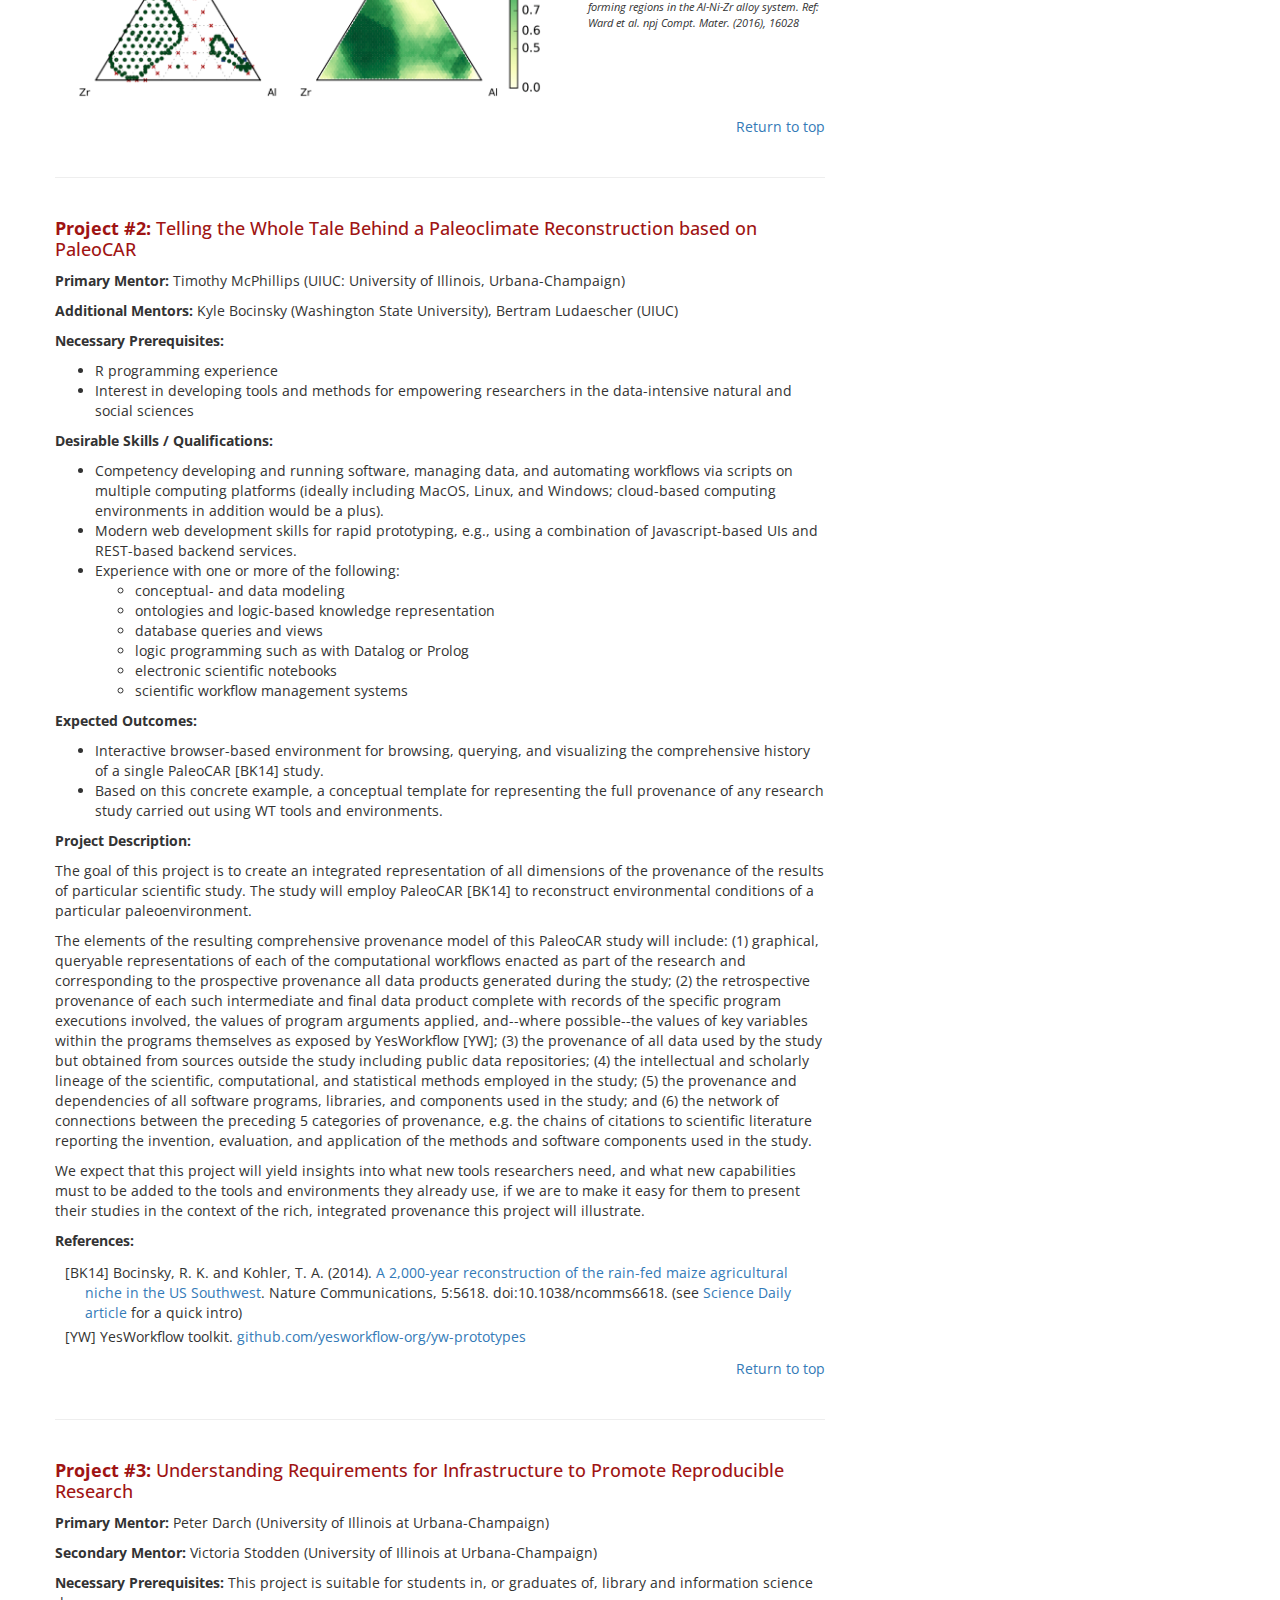
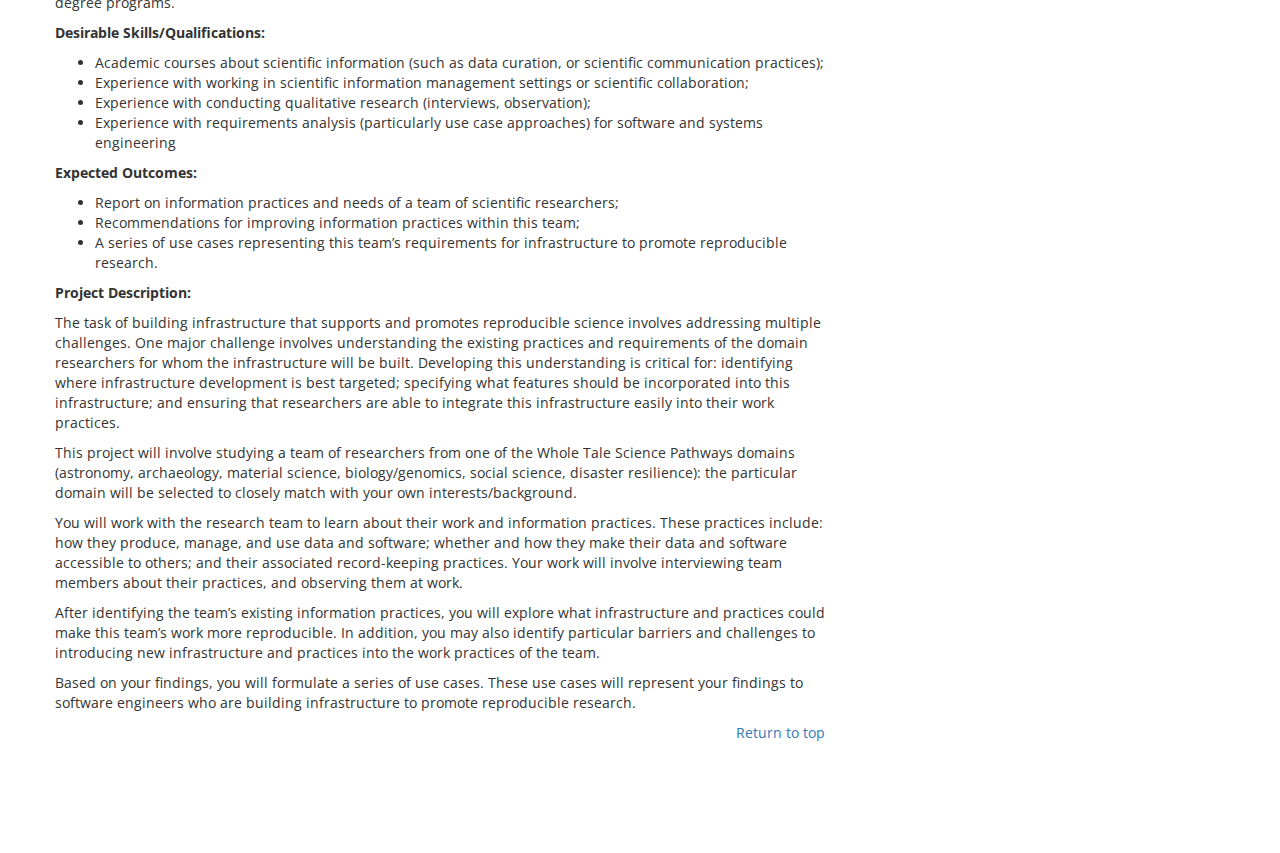
==== commit d4c7b982: "Update interns2017.html" ====
--- a/interns2017.html
+++ b/interns2017.html
@@ -249,8 +249,8 @@
             <h3>Schedule</h3>
               <ul class="plain">
                 <li><b>March 27</b> - Application period opens</li>
-                <li class="alert-red"><b>April 14 (CLOSED)</b> - Deadline for receipt of applications</li>
-                <li><b>Apr 25</b> - Notification of acceptance and scheduling of student-mentor meetings</li> 
+                <li><b>April 14 (CLOSED)</b> - Deadline for receipt of applications</li>
+                <li class="alert-red"><b>Apr 25-28</b> - Notification of acceptance and scheduling of student-mentor meetings</li> 
                 <li><b>May 22</b> - Program begins<sup>*</sup></li>
                 <li><b>June 19</b> - Midterm evaluations<sup>*</sup></li>
                 <li><b>July 21</b> - Program concludes<sup>*</sup></li>
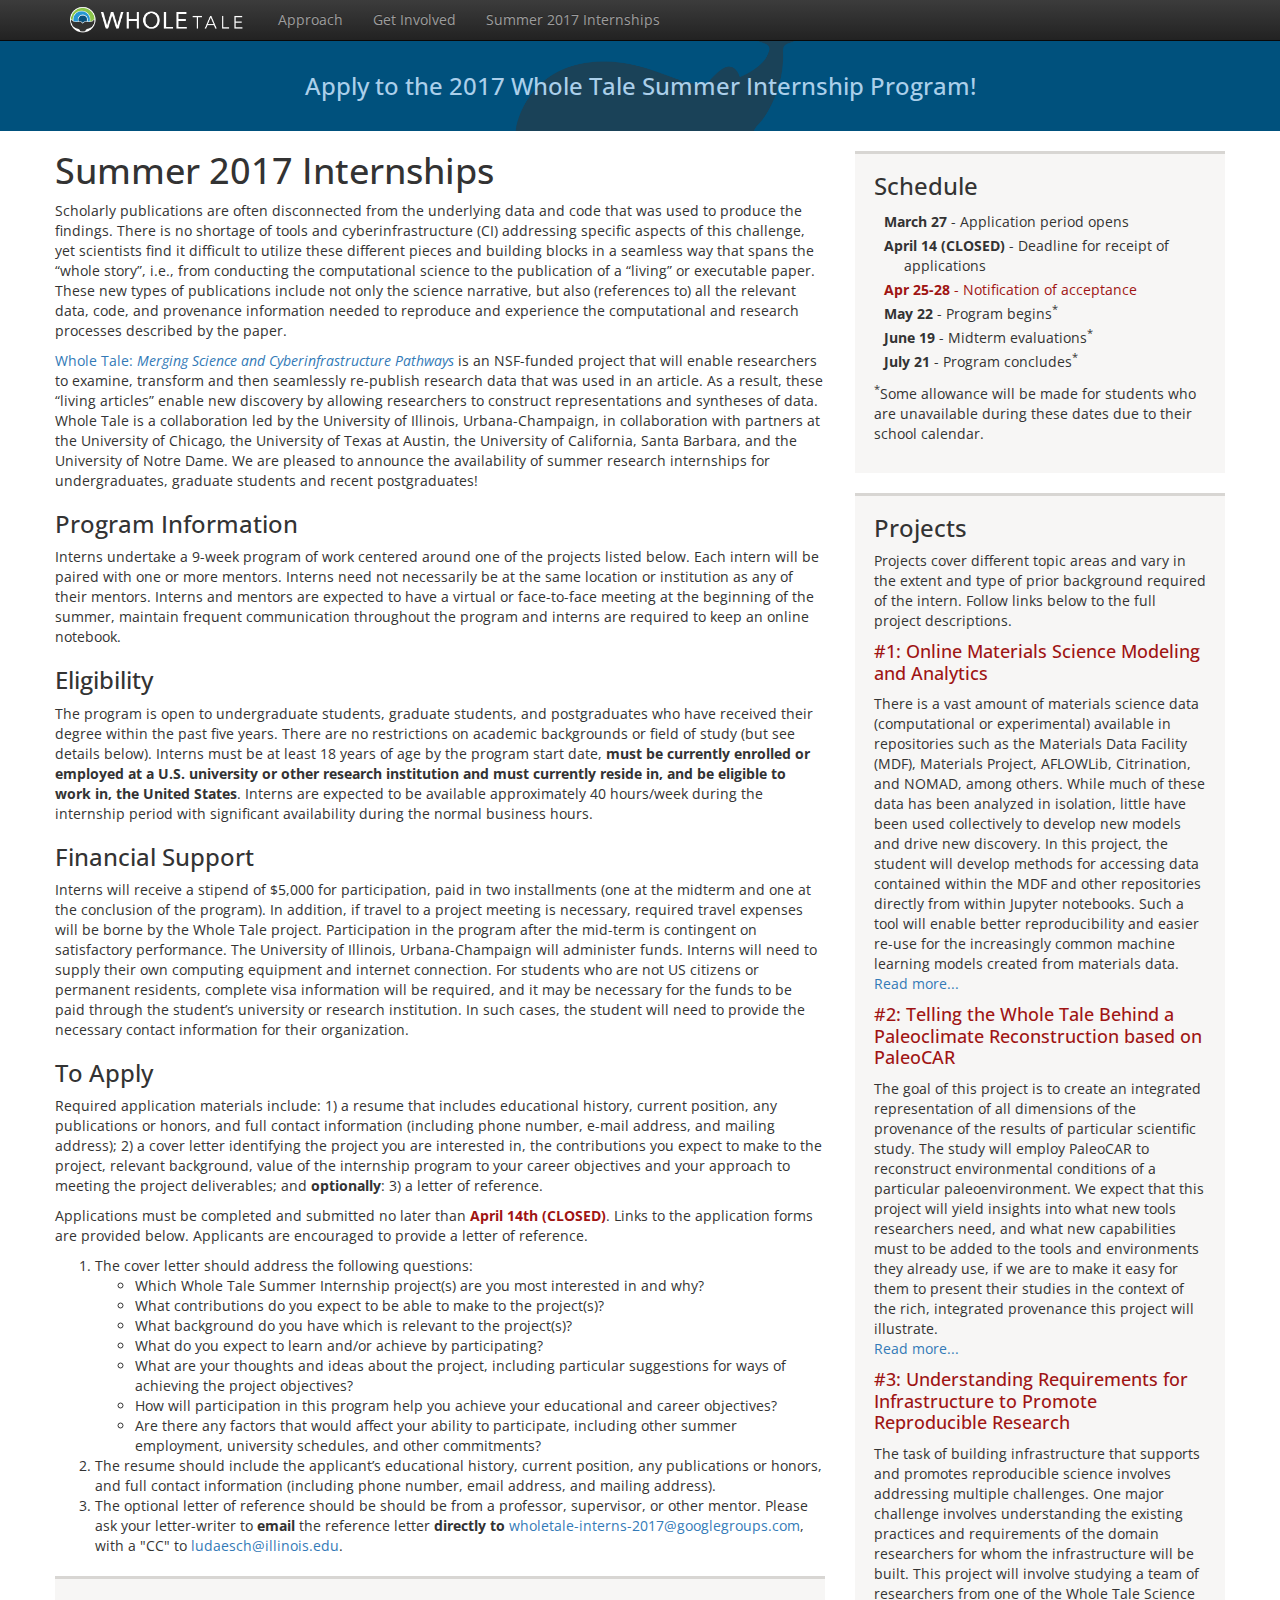
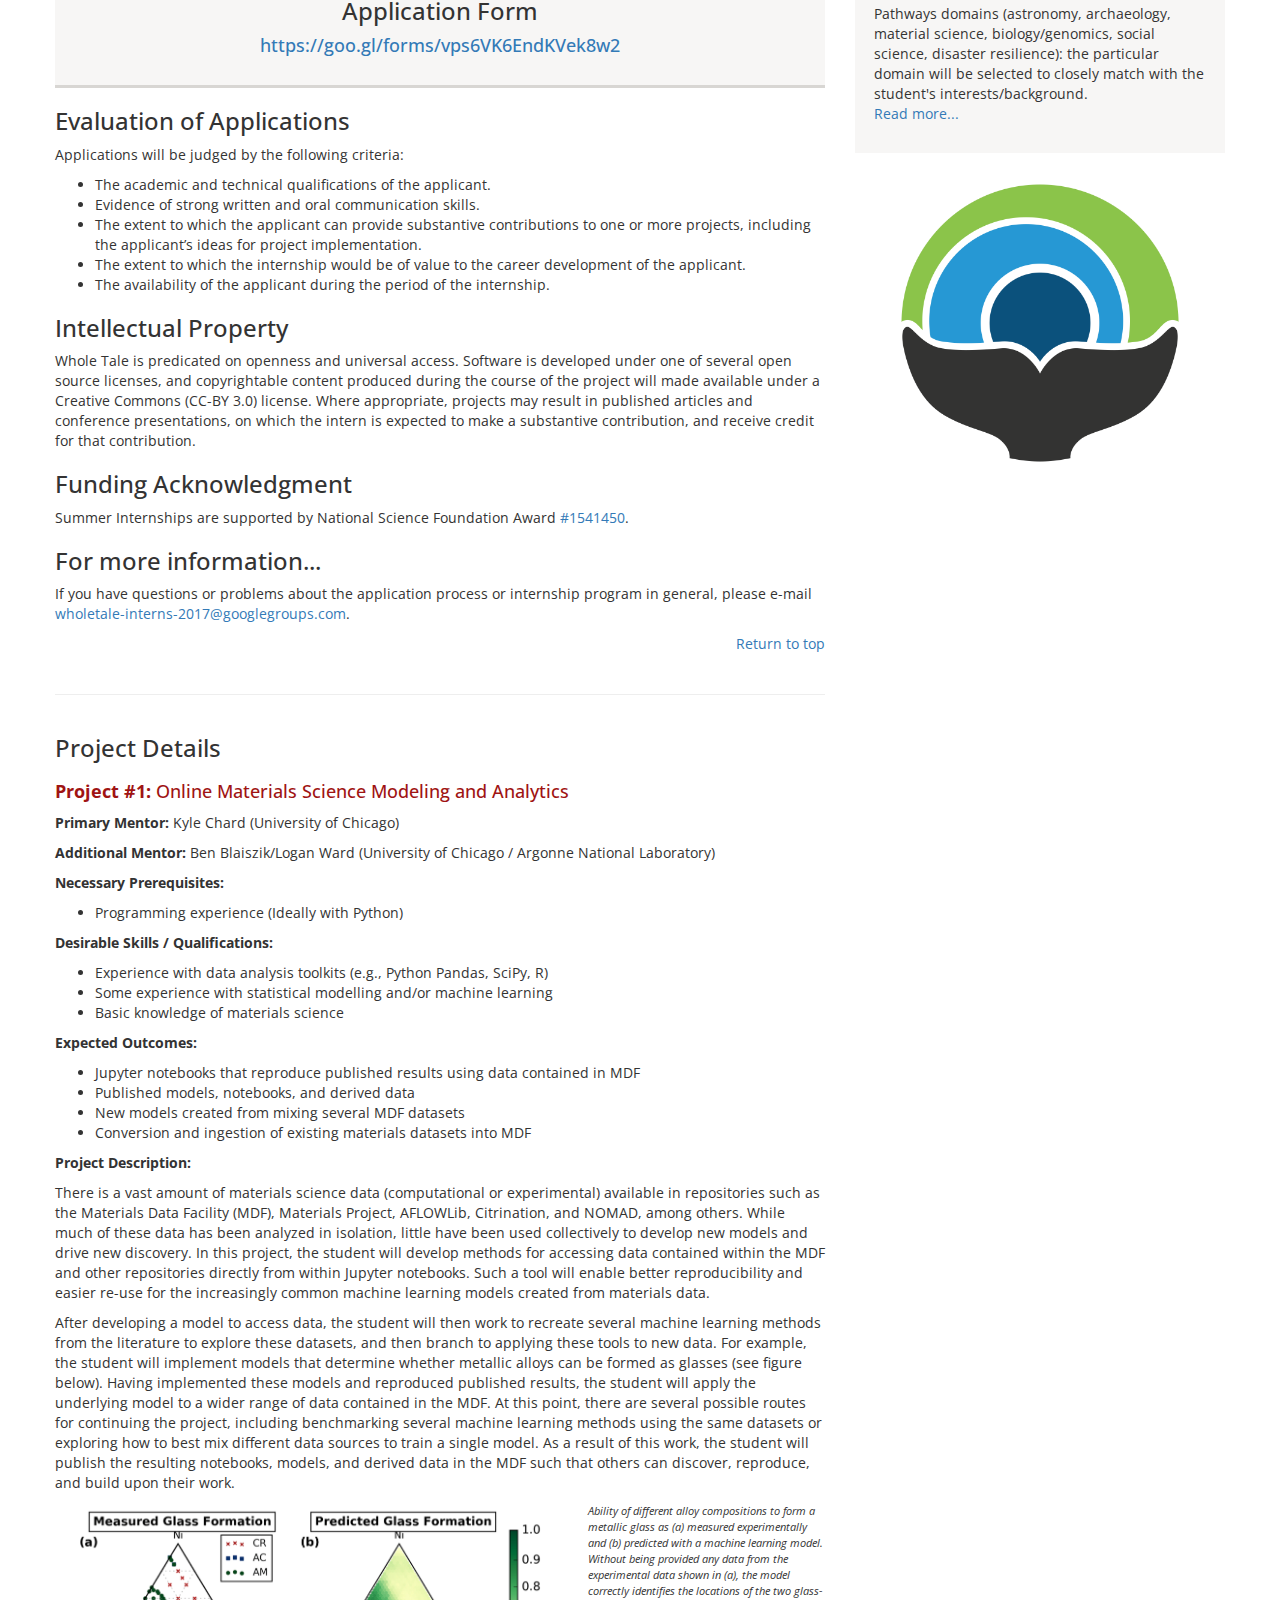
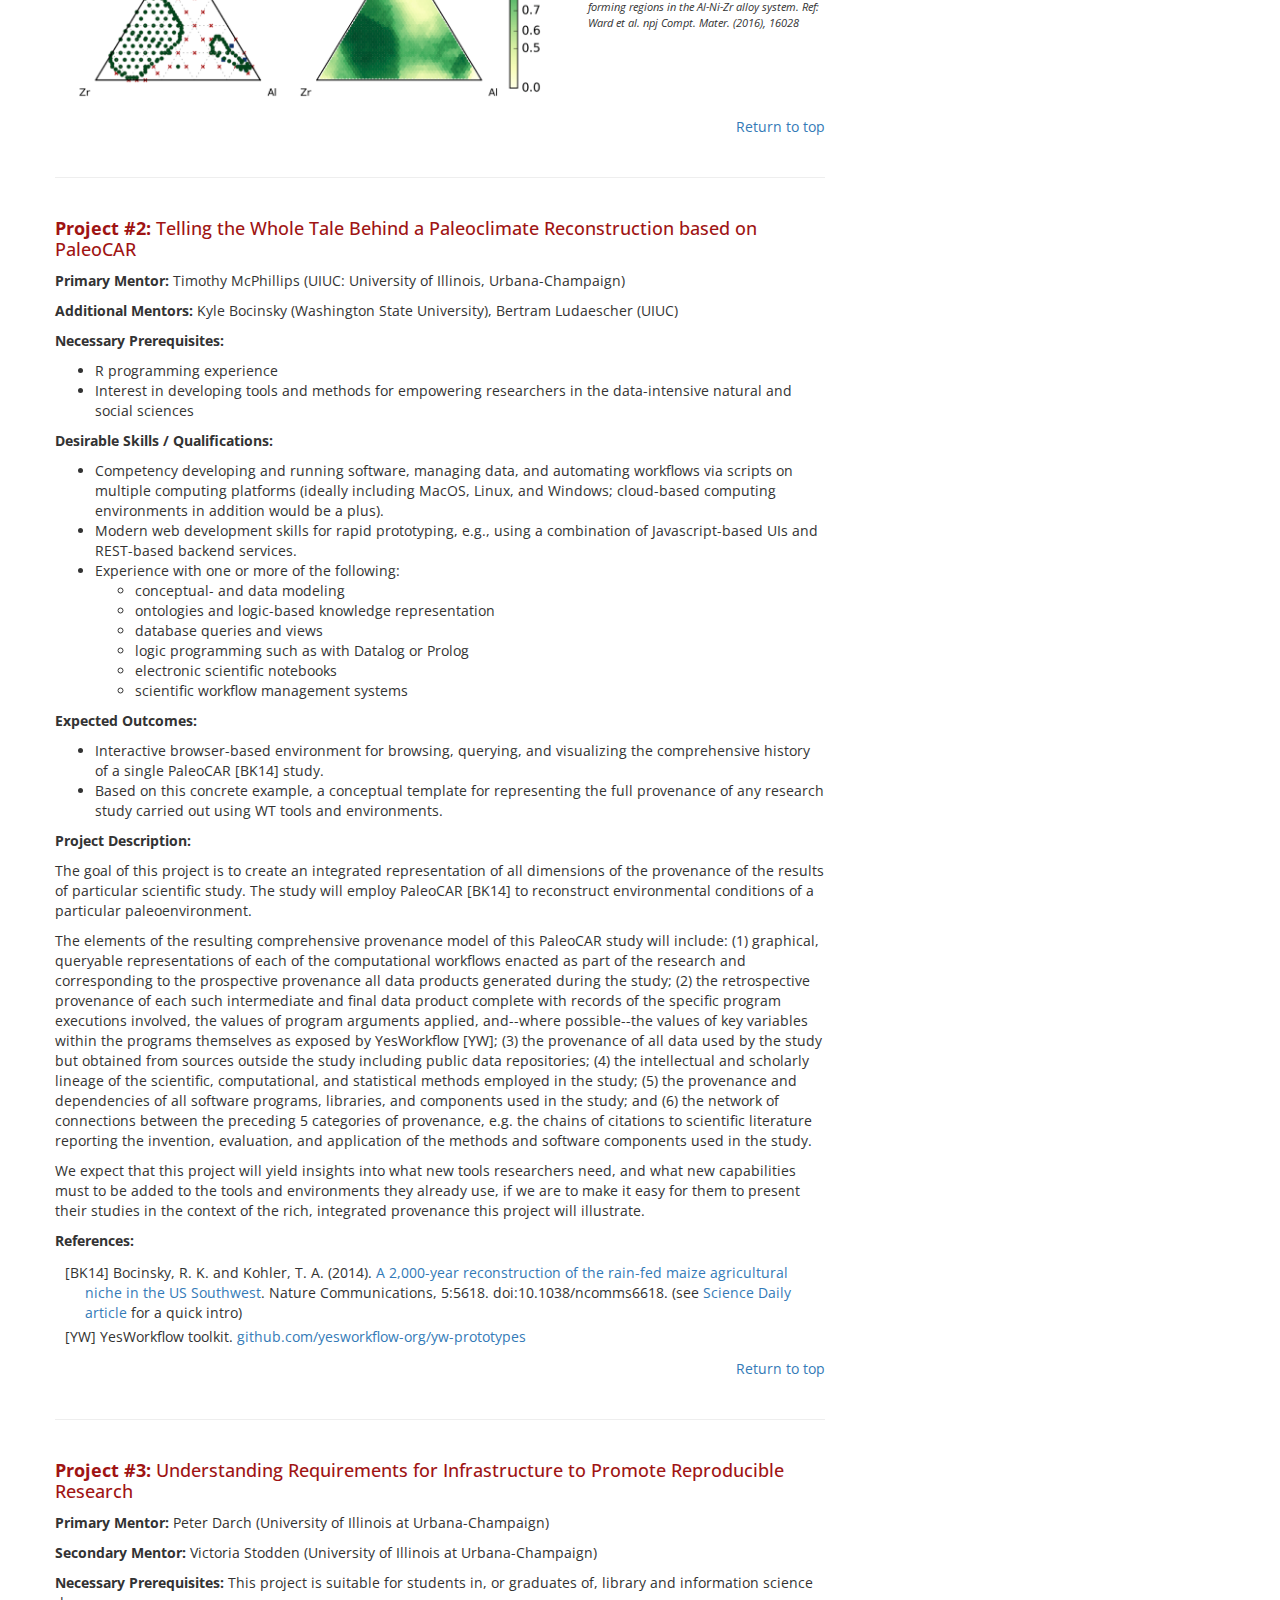
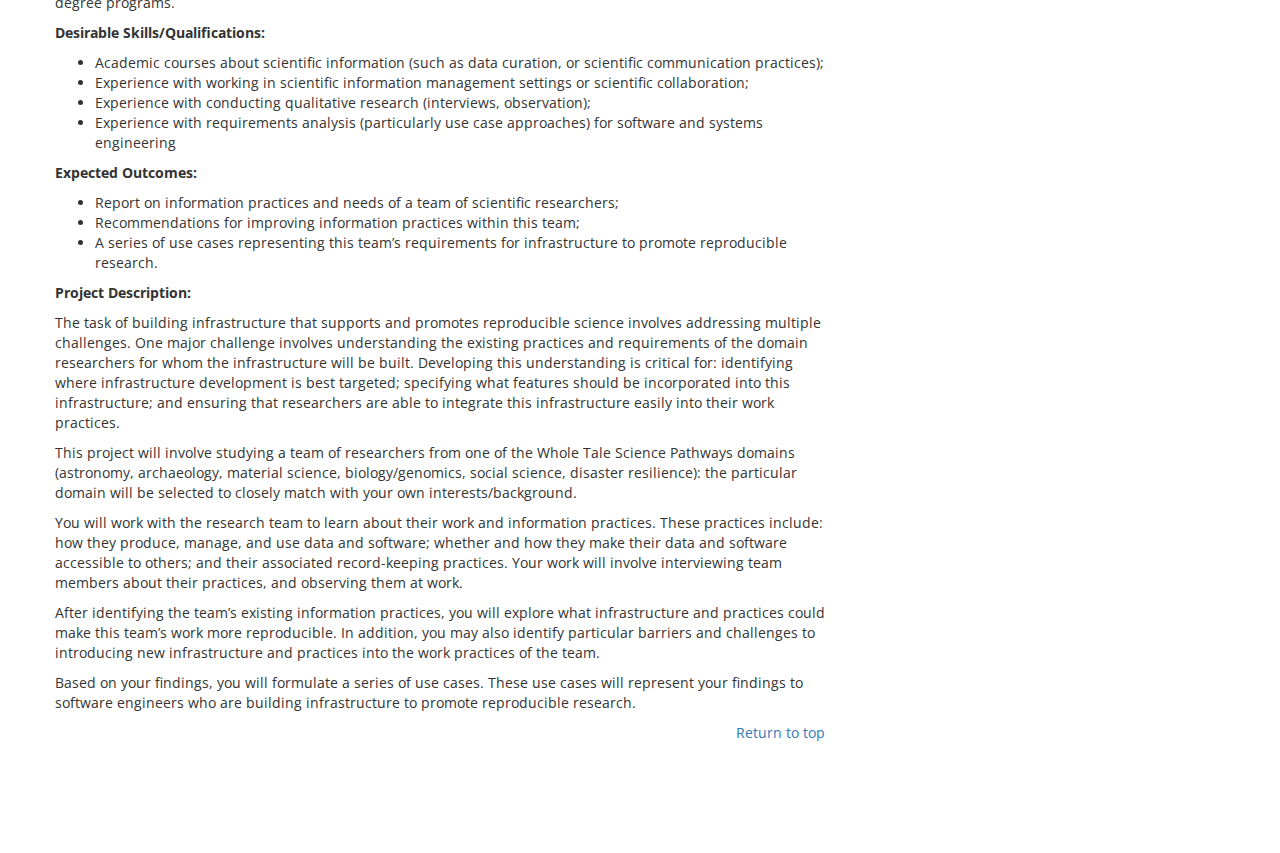
==== commit e5d6d265: "Update interns2017.html" ====
--- a/interns2017.html
+++ b/interns2017.html
@@ -250,7 +250,7 @@
               <ul class="plain">
                 <li><b>March 27</b> - Application period opens</li>
                 <li><b>April 14 (CLOSED)</b> - Deadline for receipt of applications</li>
-                <li class="alert-red"><b>Apr 25-28</b> - Notification of acceptance and scheduling of student-mentor meetings</li> 
+                <li class="alert-red"><b>Apr 25-28</b> - Notification of acceptance</li> 
                 <li><b>May 22</b> - Program begins<sup>*</sup></li>
                 <li><b>June 19</b> - Midterm evaluations<sup>*</sup></li>
                 <li><b>July 21</b> - Program concludes<sup>*</sup></li>
